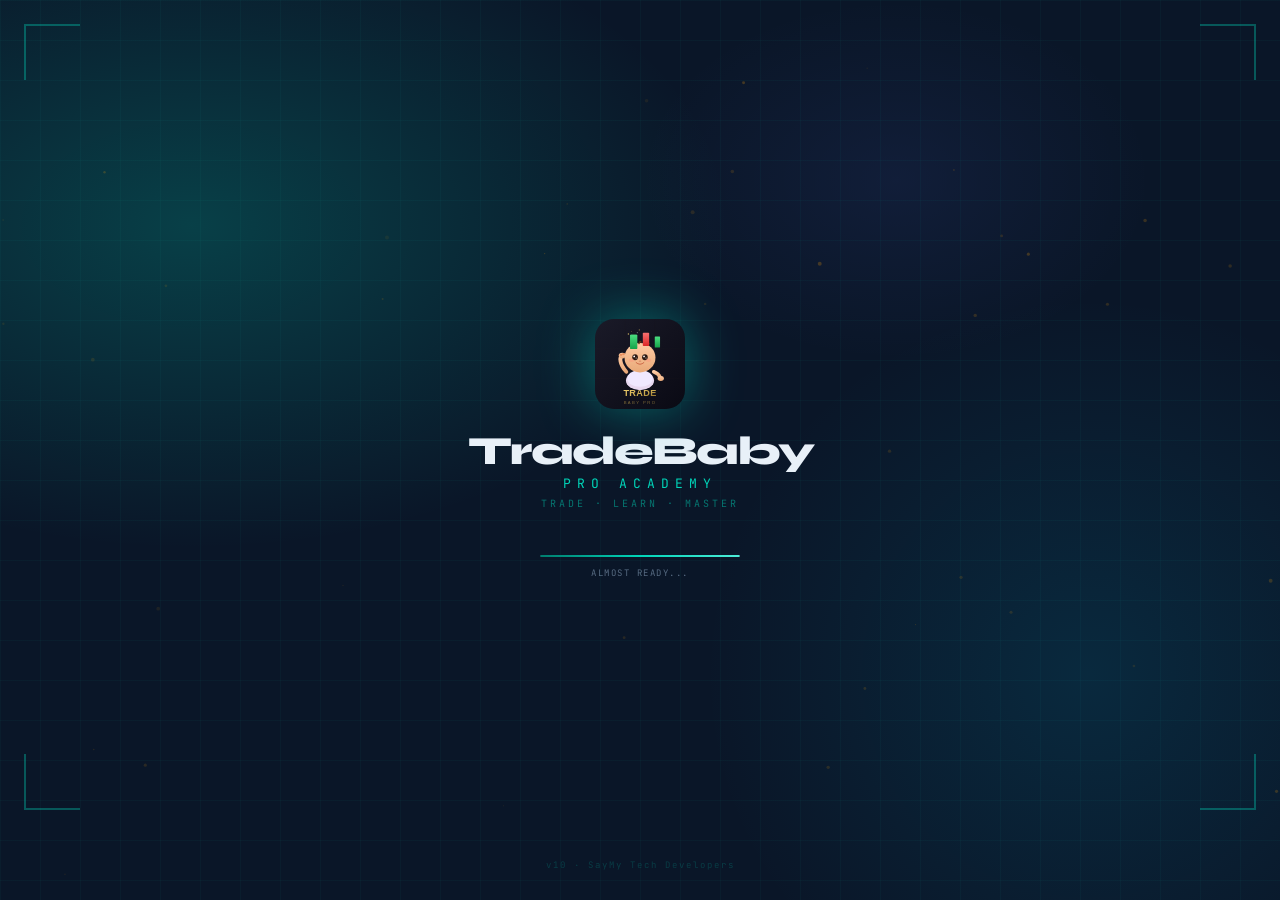
==== index.html @ ea407757 "Update index.html" ====
<!DOCTYPE html>
<html lang="en">
<head>
<meta charset="UTF-8">
<meta name="viewport" content="width=device-width,initial-scale=1.0,viewport-fit=cover,user-scalable=no">
<meta name="apple-mobile-web-app-capable" content="yes">
<meta name="apple-mobile-web-app-status-bar-style" content="black-translucent">
<meta name="apple-mobile-web-app-title" content="TradeBaby Pro">
<meta name="mobile-web-app-capable" content="yes">
<meta name="theme-color" id="theme-color-meta" content="#0A1628">
<meta name="description" content="TradeBaby Pro — Complete Forex Trading Academy by SayMy Tech. Learn, practice, journal, master trading. Fully offline PWA.">
<title>TradeBaby Pro</title>
<link rel="icon" type="image/svg+xml" href="icons/icon.svg">
<link rel="icon" type="image/png" sizes="32x32" href="icons/favicon-32.png">
<link rel="apple-touch-icon" sizes="180x180" href="icons/apple-touch-icon.png">
<link rel="manifest" href="manifest.json">
<link rel="preconnect" href="https://fonts.googleapis.com" crossorigin>
<link href="https://fonts.googleapis.com/css2?family=Syne:wght@400;500;600;700;800&family=DM+Sans:ital,opsz,wght@0,9..40,300;0,9..40,400;0,9..40,500;0,9..40,600;0,9..40,700;1,9..40,400&family=JetBrains+Mono:wght@300;400;500;600&display=swap" rel="stylesheet">
<link rel="stylesheet" href="css/theme.css">
<link rel="stylesheet" href="css/components.css">
<link rel="stylesheet" href="css/screens.css">
</head>
<body>

<!-- ═══ SPLASH SCREEN ═══ -->
<div id="splash">
  <div class="splash-mesh"></div>
  <div class="splash-lines"></div>
  <div class="splash-corner tl"></div>
  <div class="splash-corner tr"></div>
  <div class="splash-corner bl"></div>
  <div class="splash-corner br"></div>
  <canvas id="splash-canvas" style="position:absolute;inset:0;pointer-events:none;opacity:0.3"></canvas>
  <div class="splash-content">
    <img src="icons/icon.svg" class="splash-logo" alt="TradeBaby Pro"
         onerror="this.style.display='none'">
    <div class="splash-brand">
      TradeBaby
      <span>Pro Academy</span>
    </div>
    <div class="splash-tagline">Trade · Learn · Master</div>
    <div class="splash-bar-wrap">
      <div class="splash-bar-track">
        <div class="splash-bar-fill" id="splash-fill"></div>
      </div>
      <div class="splash-msg" id="splash-msg">Loading academy...</div>
    </div>
  </div>
  <div class="splash-version">v10 · SayMy Tech Developers</div>
</div>

<!-- ═══ ONBOARDING ═══ -->
<div id="onboarding" style="display:none">
  <div class="onboard-container">
    <div class="onboard-header">
      <div class="onboard-progress-track">
        <div class="onboard-progress-fill" id="ob-progress" style="width:0%"></div>
      </div>
    </div>
    <div class="onboard-body" id="ob-body"></div>
  </div>
</div>

<!-- ═══ MAIN APP SHELL ═══ -->
<div id="app" style="display:none;opacity:0">

  <!-- Notification bar (top alerts) -->
  <div id="notify-bar"></div>

  <!-- Toast container -->
  <div id="toast-container"></div>

  <!-- Main scrollable content area -->
  <main id="screen-wrap">
    <div id="screen"></div>
  </main>

  <!-- ═══ BOTTOM NAVIGATION ═══ -->
  <nav id="bottom-nav">
    <div class="nav-grid">
      <button class="nav-item active" id="ni-home" onclick="navigate('home')">
        <span class="nav-icon">
          <svg viewBox="0 0 24 24" fill="none" stroke="currentColor" stroke-width="1.8" stroke-linecap="round" stroke-linejoin="round">
            <path d="M3 9l9-7 9 7v11a2 2 0 01-2 2H5a2 2 0 01-2-2z"/>
            <polyline points="9 22 9 12 15 12 15 22"/>
          </svg>
        </span>
        <span class="nav-label">Home</span>
      </button>

      <button class="nav-item" id="ni-learn" onclick="navigate('learn')">
        <span class="nav-icon">
          <svg viewBox="0 0 24 24" fill="none" stroke="currentColor" stroke-width="1.8" stroke-linecap="round" stroke-linejoin="round">
            <path d="M2 3h6a4 4 0 014 4v14a3 3 0 00-3-3H2z"/>
            <path d="M22 3h-6a4 4 0 00-4 4v14a3 3 0 013-3h7z"/>
          </svg>
        </span>
        <span class="nav-label">Learn</span>
      </button>

      <button class="nav-item" id="ni-trade" onclick="navigate('trade')">
        <span class="nav-icon">
          <svg viewBox="0 0 24 24" fill="none" stroke="currentColor" stroke-width="1.8" stroke-linecap="round" stroke-linejoin="round">
            <polyline points="22 7 13.5 15.5 8.5 10.5 2 17"/>
            <polyline points="16 7 22 7 22 13"/>
          </svg>
        </span>
        <span class="nav-label">Trade</span>
      </button>

      <button class="nav-item" id="ni-journal" onclick="navigate('journal')">
        <span class="nav-icon">
          <svg viewBox="0 0 24 24" fill="none" stroke="currentColor" stroke-width="1.8" stroke-linecap="round" stroke-linejoin="round">
            <path d="M14 2H6a2 2 0 00-2 2v16a2 2 0 002 2h12a2 2 0 002-2V8z"/>
            <polyline points="14 2 14 8 20 8"/>
            <line x1="16" y1="13" x2="8" y2="13"/>
            <line x1="16" y1="17" x2="8" y2="17"/>
          </svg>
        </span>
        <span class="nav-label">Journal</span>
      </button>

      <button class="nav-item" id="ni-more" onclick="showMoreMenu()">
        <span class="nav-icon" style="position:relative">
          <svg viewBox="0 0 24 24" fill="none" stroke="currentColor" stroke-width="1.8" stroke-linecap="round">
            <circle cx="5" cy="12" r="1.5" fill="currentColor" stroke="none"/>
            <circle cx="12" cy="12" r="1.5" fill="currentColor" stroke="none"/>
            <circle cx="19" cy="12" r="1.5" fill="currentColor" stroke="none"/>
          </svg>
          <span id="mentor-dot" style="display:none;position:absolute;top:-3px;right:-4px;width:7px;height:7px;background:var(--red);border-radius:50%;border:1.5px solid var(--bg)"></span>
        </span>
        <span class="nav-label">More</span>
      </button>
    </div>
  </nav>

  <!-- ═══ MORE MENU DRAWER ═══ -->
  <div id="more-menu-backdrop"
    style="display:none;position:fixed;inset:0;z-index:800;background:rgba(0,0,0,0.72);backdrop-filter:blur(8px);-webkit-backdrop-filter:blur(8px)"
    onclick="closeMoreMenu()">
    <div id="more-menu-drawer"
      style="position:absolute;bottom:0;left:0;right:0;max-width:540px;margin:0 auto;background:var(--bg2);border-radius:24px 24px 0 0;border-top:1px solid var(--bdr2);padding:6px 16px calc(env(safe-area-inset-bottom,0px) + 24px);animation:slideUp .3s cubic-bezier(.34,1.56,.64,1)"
      onclick="event.stopPropagation()">
      <div style="width:40px;height:3px;background:var(--bdr2);border-radius:2px;margin:12px auto 16px"></div>
      <div style="font-family:var(--display);font-weight:900;font-size:18px;margin-bottom:14px;letter-spacing:-.3px">More Tools</div>
      <div id="more-grid" style="display:grid;grid-template-columns:repeat(4,1fr);gap:8px;margin-bottom:16px"></div>
    </div>
  </div>

  <!-- ═══ FLOATING AI CHAT BUTTON ═══ -->
  <button id="float-btn" onclick="toggleFloatChat()"
    aria-label="Open AI Mentor"
    style="position:fixed;bottom:calc(env(safe-area-inset-bottom,0px) + var(--nav-h,60px) + 16px);right:16px;z-index:600;width:52px;height:52px;border-radius:50%;background:linear-gradient(135deg,var(--accent),var(--accent-d,#92400E));border:none;display:flex;align-items:center;justify-content:center;box-shadow:0 4px 20px var(--amber-glow,rgba(245,158,11,0.3));cursor:pointer;animation:glow 3s ease infinite;transition:transform .15s">
    <svg width="20" height="20" viewBox="0 0 24 24" fill="none" stroke="#0A1628" stroke-width="2.2" stroke-linecap="round" stroke-linejoin="round">
      <path d="M21 15a2 2 0 01-2 2H7l-4 4V5a2 2 0 012-2h14a2 2 0 012 2z"/>
    </svg>
  </button>

  <!-- ═══ FLOAT CHAT PANEL — Draggable, keyboard-safe ═══ -->
  <div id="float-chat-panel"
    style="display:none;flex-direction:column;position:fixed;bottom:calc(env(safe-area-inset-bottom,0px) + var(--nav-h,60px) + 12px);right:10px;left:10px;max-width:480px;margin-left:auto;z-index:601;background:var(--bg2);border:1px solid var(--bdr);border-radius:20px;box-shadow:0 16px 48px rgba(0,0,0,0.7);overflow:hidden;height:min(520px,calc(100dvh - var(--nav-h,62px) - 120px))">

    <!-- Chat header -->
    <div style="padding:12px 14px;background:linear-gradient(135deg,var(--amber-d,#92400E),var(--amber,#F59E0B));display:flex;align-items:center;justify-content:space-between;flex-shrink:0">
      <div style="display:flex;align-items:center;gap:8px">
        <div style="width:32px;height:32px;border-radius:50%;background:rgba(0,0,0,0.25);display:flex;align-items:center;justify-content:center;font-size:16px">🤖</div>
        <div>
          <div style="font-family:var(--display);font-weight:800;font-size:13px;color:#0C0C10">TradeMind AI</div>
          <div style="font-size:10px;color:rgba(12,12,16,0.65)">Knows your profile & trading data</div>
        </div>
      </div>
      <button onclick="toggleFloatChat()" style="background:rgba(0,0,0,0.2);border:none;border-radius:50%;width:28px;height:28px;display:flex;align-items:center;justify-content:center;cursor:pointer;color:#0C0C10;font-size:16px;line-height:1">✕</button>
    </div>

    <!-- Messages -->
    <div id="float-messages" style="flex:1;overflow-y:auto;padding:10px 12px;display:flex;flex-direction:column;gap:8px;-webkit-overflow-scrolling:touch;overscroll-behavior:contain;min-height:0"></div>

    <!-- Quick suggestions -->
    <div id="float-suggestions" style="display:flex;gap:5px;overflow-x:auto;padding:6px 10px;border-top:1px solid var(--bdr2);scrollbar-width:none;flex-shrink:0;-webkit-overflow-scrolling:touch"></div>

    <!-- Input bar -->
    <div style="display:flex;gap:7px;padding:8px 10px;padding-bottom:max(8px,env(safe-area-inset-bottom,8px));border-top:1px solid var(--bdr2);flex-shrink:0;background:var(--bg2)">
      <input id="float-input"
        style="flex:1;background:rgba(255,255,255,.05);border:1.5px solid var(--bdr2);border-radius:20px;padding:8px 14px;font-size:13px;color:var(--txt);outline:none;font-family:inherit"
        placeholder="Ask me anything..."
        onkeydown="if(event.key==='Enter'&&!event.shiftKey){event.preventDefault();sendFloatMsg();}">
      <button onclick="sendFloatMsg()"
        style="width:36px;height:36px;border-radius:50%;background:linear-gradient(135deg,var(--amber,#F59E0B),var(--amber-d,#92400E));color:#0C0C10;display:flex;align-items:center;justify-content:center;flex-shrink:0;cursor:pointer;border:none;box-shadow:0 2px 8px rgba(245,158,11,0.3)">
        <svg width="14" height="14" viewBox="0 0 24 24" fill="none" stroke="currentColor" stroke-width="2.5" stroke-linecap="round" stroke-linejoin="round">
          <line x1="22" y1="2" x2="11" y2="13"/><polygon points="22 2 15 22 11 13 2 9 22 2"/>
        </svg>
      </button>
    </div>
  </div>

  <!-- ═══ MODAL ═══ -->
  <div id="modal-backdrop" onclick="closeModal()"
    style="display:none;position:fixed;inset:0;z-index:900;background:rgba(0,0,0,0.72);backdrop-filter:blur(6px);-webkit-backdrop-filter:blur(6px)">
    <div id="modal-content" onclick="event.stopPropagation()"
      style="position:absolute;bottom:0;left:0;right:0;max-width:540px;margin:0 auto;background:var(--bg2);border-radius:24px 24px 0 0;border-top:1px solid var(--bdr2);padding:6px 20px calc(env(safe-area-inset-bottom,0px) + 24px);max-height:92vh;overflow-y:auto">
    </div>
  </div>

  <!-- ═══ INSTALL BANNER ═══ -->
  <div id="install-banner"
    style="display:none;position:fixed;bottom:calc(env(safe-area-inset-bottom,0px) + var(--nav-h,60px) + 10px);left:50%;transform:translateX(-50%);width:calc(100% - 32px);max-width:420px;background:var(--bg2);border:1px solid var(--bdr);border-radius:var(--r,12px);padding:12px 16px;align-items:center;gap:12px;z-index:650;box-shadow:0 8px 32px rgba(0,0,0,0.5);animation:slideUp .4s ease">
    <img src="icons/icon.svg" width="38" height="38" style="border-radius:10px;flex-shrink:0">
    <div style="flex:1;min-width:0">
      <div style="font-family:var(--display);font-weight:700;font-size:13px">Install TradeBaby Pro</div>
      <div style="font-size:11px;color:var(--txt2)">Works fully offline · Add to home screen</div>
    </div>
    <button onclick="triggerInstall()" class="btn btn-amber" style="width:auto;padding:8px 14px;font-size:12px;flex-shrink:0">Install</button>
    <button onclick="document.getElementById('install-banner').style.display='none'"
      style="background:none;border:none;color:var(--txt3);cursor:pointer;padding:4px;font-size:18px;flex-shrink:0;line-height:1">✕</button>
  </div>

</div><!-- /#app -->

<!-- ═══ JAVASCRIPT — FULLY MODULAR ═══ -->
<!-- Load order matters: state → data → curriculum → chatbot → notifications → screens → systems → app (boot last) -->
<script src="js/state.js"></script>
<script src="js/data.js"></script>
<script src="js/curriculum.js"></script>
<script src="js/chatbot.js"></script>
<script src="js/notifications.js"></script>
<script src="js/screens/home.js"></script>
<script src="js/screens/learn.js"></script>
<script src="js/screens/trade.js"></script>
<script src="js/screens/journal.js"></script>
<script src="js/screens/mentor.js"></script>
<script src="js/screens/profile.js"></script>
<script src="js/ai_brain.js"></script>
  <script src="js/v8_systems.js"></script>
<script src="js/analysis_guides.js"></script>
<script src="js/trading_encyclopedia.js"></script>
<script src="js/market_data_extended.js"></script>
<script src="js/quiz_bank.js"></script>
<script src="js/extended_content.js"></script>
<script src="js/app.js"></script>

</body>
</html>
---- css/theme.css ----
/* ══════════════════════════════════════════════════════════════
   TRADEBABY PRO v10 — PREMIUM DESIGN SYSTEM
   Aesthetic: "Obsidian Trading Desk" — rich dark with teal/coral
   Fonts: Syne (display) + DM Sans (body) + JetBrains Mono (data)
   NOT the generic black/amber — something fresh and distinctive
   ══════════════════════════════════════════════════════════════ */

@import url('https://fonts.googleapis.com/css2?family=Syne:wght@400;500;600;700;800&family=DM+Sans:ital,opsz,wght@0,9..40,300;0,9..40,400;0,9..40,500;0,9..40,600;0,9..40,700;1,9..40,400&family=JetBrains+Mono:wght@300;400;500;600&display=swap');

/* ══ DESIGN TOKENS — Obsidian Trading Desk ══ */
:root {
  /* Primary accent: electric teal (not amber!) */
  --accent:     #00D4B8;
  --accent-l:   #4EECD8;
  --accent-d:   #007D6E;
  --accent-bg:  rgba(0,212,184,0.08);
  --accent-glow:rgba(0,212,184,0.20);

  /* Secondary accent: warm coral */
  --coral:      #FF6B6B;
  --coral-l:    #FF9B9B;
  --coral-bg:   rgba(255,107,107,0.08);

  /* Keep amber/gold aliases for backward compat */
  --amber:      #00D4B8;
  --amber-l:    #4EECD8;
  --amber-d:    #007D6E;
  --amber-bg:   rgba(0,212,184,0.08);
  --amber-glow: rgba(0,212,184,0.20);
  --gold:       #00D4B8;
  --gold-l:     #4EECD8;
  --gold-d:     #007D6E;
  --gold-bg:    rgba(0,212,184,0.08);
  --gold-glow:  rgba(0,212,184,0.20);

  /* Borders */
  --bdr:        rgba(0,212,184,0.22);
  --bdr2:       rgba(255,255,255,0.08);
  --bdr3:       rgba(255,255,255,0.04);

  /* Backgrounds — deep ocean blue. Clearly BLUE, not black. */
  --bg:    #0A1628;
  --bg2:   #0D1F38;
  --bg3:   #112848;
  --bg4:   #163158;
  --bg5:   #1B3A68;
  --glass: rgba(10,22,40,0.95);

  /* Text — crisp on deep teal-slate */
  --txt:   #ECF3FC;
  --txt2:  #90AECA;
  --txt3:  #52718E;
  --txt4:  #2E4A62;

  /* Semantic colours */
  --green:     #00D4B8;
  --green-bg:  rgba(0,212,184,0.08);
  --green-bdr: rgba(0,212,184,0.22);
  --red:       #FF6B6B;
  --red-bg:    rgba(255,107,107,0.08);
  --red-bdr:   rgba(255,107,107,0.22);
  --blue:      #4A9EFF;
  --purple:    #B06EFF;
  --orange:    #FFB84A;
  --cyan:      #00D4B8;

  /* Typography */
  --display: 'Syne', sans-serif;
  --body:    'DM Sans', sans-serif;
  --mono:    'JetBrains Mono', monospace;

  /* Layout */
  --nav-h:    62px;
  --safe-b:   env(safe-area-inset-bottom, 0px);
  --total-nav: calc(var(--nav-h) + var(--safe-b));
  --r:   14px;
  --rs:  9px;
  --rxl: 22px;
  --shadow: 0 8px 32px rgba(0,0,0,0.5);
  --shadow-accent: 0 0 24px rgba(0,212,184,0.15);
}

/* ══ LIGHT THEME ══ */
[data-theme="light"] {
  --bg:#EEF4FF; --bg2:#E2EEFF; --bg3:#D4E4FF; --bg4:#C6DAFF; --bg5:#B8D0FF;
  --glass:rgba(240,246,255,0.97);
  --bdr:rgba(0,150,135,0.18); --bdr2:rgba(0,0,0,0.08); --bdr3:rgba(0,0,0,0.03);
  --txt:#0A1826; --txt2:#2A4A6A; --txt3:#5A7A9A; --txt4:#C0D0E0;
  --accent:#009688; --accent-l:#4DB6AC; --accent-d:#00695C;
  --accent-bg:rgba(0,150,136,0.08); --accent-glow:rgba(0,150,136,0.20);
  --amber:#009688; --amber-l:#4DB6AC; --amber-d:#00695C;
  --amber-bg:rgba(0,150,136,0.08); --amber-glow:rgba(0,150,136,0.20);
  --gold:#009688; --gold-l:#4DB6AC; --gold-d:#00695C;
  --gold-bg:rgba(0,150,136,0.08); --gold-glow:rgba(0,150,136,0.20);
  --green:#00897B; --green-bg:rgba(0,137,123,0.08); --green-bdr:rgba(0,137,123,0.22);
  --red:#E53935; --red-bg:rgba(229,57,53,0.08); --red-bdr:rgba(229,57,53,0.22);
  --shadow:0 4px 20px rgba(0,0,0,0.10);
}

/* ══ MIDNIGHT BLUE ══ */
[data-theme="midnight"] {
  --bg:#04071A; --bg2:#080E2C; --bg3:#0C1540; --bg4:#111C54; --bg5:#162368;
  --bdr:rgba(100,120,255,0.2); --bdr2:rgba(100,120,255,0.08);
  --amber:#6478FF; --amber-l:#8A9AFF; --amber-d:#3040CC;
  --amber-bg:rgba(100,120,255,0.08); --amber-glow:rgba(100,120,255,0.2);
  --gold:#6478FF; --gold-l:#8A9AFF; --gold-d:#3040CC;
  --gold-bg:rgba(100,120,255,0.08); --gold-glow:rgba(100,120,255,0.2);
  --txt:#E4EAFF; --txt2:#8090C8; --txt3:#404880; --txt4:#1A2050;
  --green:#6478FF; --green-bg:rgba(100,120,255,0.08); --green-bdr:rgba(100,120,255,0.22);
}

/* ══ MATRIX GREEN ══ */
[data-theme="matrix"] {
  --bg:#020806; --bg2:#04120A; --bg3:#061C10; --bg4:#082616; --bg5:#0A301C;
  --bdr:rgba(0,255,128,0.15); --bdr2:rgba(0,255,128,0.06);
  --amber:#00FF80; --amber-l:#66FFB2; --amber-d:#00994D;
  --amber-bg:rgba(0,255,128,0.07); --amber-glow:rgba(0,255,128,0.18);
  --gold:#00FF80; --gold-l:#66FFB2; --gold-d:#00994D;
  --gold-bg:rgba(0,255,128,0.07); --gold-glow:rgba(0,255,128,0.18);
  --txt:#CCFFE6; --txt2:#33CC66; --txt3:#00661A; --txt4:#002208;
  --green:#00FF80; --green-bg:rgba(0,255,128,0.07); --green-bdr:rgba(0,255,128,0.2);
  --red:#FF4444;
}

/* ══ ROSE GOLD ══ */
[data-theme="crimson"] {
  --bg:#0F0608; --bg2:#1C0C10; --bg3:#281218; --bg4:#341820; --bg5:#401E28;
  --bdr:rgba(255,100,130,0.2); --bdr2:rgba(255,100,130,0.08);
  --amber:#FF6482; --amber-l:#FF96AA; --amber-d:#CC2244;
  --amber-bg:rgba(255,100,130,0.08); --amber-glow:rgba(255,100,130,0.2);
  --gold:#FF6482; --gold-l:#FF96AA; --gold-d:#CC2244;
  --gold-bg:rgba(255,100,130,0.08); --gold-glow:rgba(255,100,130,0.2);
  --txt:#FFE8EC; --txt2:#FF96AA; --txt3:#882240; --txt4:#440010;
  --green:#00D4B8; --green-bg:rgba(0,212,184,0.08); --green-bdr:rgba(0,212,184,0.22);
  --red:#FF6482;
}

/* ══ OCEAN DEEP ══ */
[data-theme="ocean"] {
  --bg:#010E18; --bg2:#031926; --bg3:#052434; --bg4:#072F42; --bg5:#093A50;
  --bdr:rgba(0,200,255,0.15); --bdr2:rgba(0,200,255,0.06);
  --amber:#00C8FF; --amber-l:#66DDFF; --amber-d:#0077AA;
  --amber-bg:rgba(0,200,255,0.07); --amber-glow:rgba(0,200,255,0.18);
  --gold:#00C8FF; --gold-l:#66DDFF; --gold-d:#0077AA;
  --gold-bg:rgba(0,200,255,0.07); --gold-glow:rgba(0,200,255,0.18);
  --txt:#D4F4FF; --txt2:#44AACC; --txt3:#006688; --txt4:#003344;
  --green:#00C8FF; --green-bg:rgba(0,200,255,0.07); --green-bdr:rgba(0,200,255,0.2);
}

/* ══ FOREST DUSK ══ */
[data-theme="forest"] {
  --bg:#050C06; --bg2:#0A180C; --bg3:#102412; --bg4:#163018; --bg5:#1C3C1E;
  --bdr:rgba(80,220,140,0.15); --bdr2:rgba(80,220,140,0.06);
  --amber:#50DC8C; --amber-l:#80ECAA; --amber-d:#208840;
  --amber-bg:rgba(80,220,140,0.07); --amber-glow:rgba(80,220,140,0.18);
  --gold:#50DC8C; --gold-l:#80ECAA; --gold-d:#208840;
  --gold-bg:rgba(80,220,140,0.07); --gold-glow:rgba(80,220,140,0.18);
  --txt:#E0F8E8; --txt2:#60CC88; --txt3:#206640; --txt4:#082818;
  --green:#50DC8C; --green-bg:rgba(80,220,140,0.07); --green-bdr:rgba(80,220,140,0.2);
}

/* ══ SAND (warm light) ══ */
[data-theme="sand"] {
  --bg:#FAF5EC; --bg2:#F2EAD8; --bg3:#EADECC; --bg4:#E2D2BE; --bg5:#DAC6B2;
  --glass:rgba(250,245,236,0.97);
  --bdr:rgba(160,100,20,0.18); --bdr2:rgba(0,0,0,0.07); --bdr3:rgba(0,0,0,0.03);
  --txt:#2A1A08; --txt2:#6A4A20; --txt3:#AA8844; --txt4:#E0C890;
  --amber:#B87714; --amber-l:#E09A30; --amber-d:#7A4A00;
  --amber-bg:rgba(184,119,20,0.10); --amber-glow:rgba(184,119,20,0.22);
  --gold:#B87714; --gold-l:#E09A30; --gold-d:#7A4A00;
  --gold-bg:rgba(184,119,20,0.10); --gold-glow:rgba(184,119,20,0.22);
  --green:#1A7A4A; --green-bg:rgba(26,122,74,0.08); --green-bdr:rgba(26,122,74,0.22);
  --red:#CC2222; --red-bg:rgba(204,34,34,0.08); --red-bdr:rgba(204,34,34,0.22);
  --shadow:0 2px 12px rgba(0,0,0,0.08);
}

/* ══ SLATE (GitHub-inspired) ══ */
[data-theme="slate"] {
  --bg:#0D1117; --bg2:#161B22; --bg3:#1C2128; --bg4:#22272E; --bg5:#2D333B;
  --glass:rgba(13,17,23,0.95);
  --bdr:rgba(74,158,255,0.15); --bdr2:rgba(74,158,255,0.07); --bdr3:rgba(74,158,255,0.03);
  --amber:#4A9EFF; --amber-l:#79C0FF; --amber-d:#1F6FEB;
  --amber-bg:rgba(74,158,255,0.08); --amber-glow:rgba(74,158,255,0.20);
  --gold:#4A9EFF; --gold-l:#79C0FF; --gold-d:#1F6FEB;
  --gold-bg:rgba(74,158,255,0.08); --gold-glow:rgba(74,158,255,0.20);
  --accent:#4A9EFF; --accent-l:#79C0FF; --accent-d:#1F6FEB;
  --accent-bg:rgba(74,158,255,0.08); --accent-glow:rgba(74,158,255,0.20);
  --txt:#E6EDF3; --txt2:#8B949E; --txt3:#484F58; --txt4:#21262D;
  --bdr:rgba(74,158,255,0.15);
  --green:#4A9EFF; --green-bg:rgba(74,158,255,0.08); --green-bdr:rgba(74,158,255,0.22);
  --red:#FF7B72; --red-bg:rgba(255,123,114,0.08); --red-bdr:rgba(255,123,114,0.22);
}
---- css/components.css ----
/* ══════════════════════════════════════════════════════════════
   TRADEBABY PRO v10 — COMPONENTS (Complete Rewrite)
   Clean, creative, production-grade UI
   ══════════════════════════════════════════════════════════════ */

/* RESET */
*,*::before,*::after{box-sizing:border-box;margin:0;padding:0}
html{-webkit-text-size-adjust:100%;scroll-behavior:smooth}
button,input,select,textarea{font-family:var(--body,'DM Sans',sans-serif);font-size:inherit;-webkit-appearance:none;appearance:none;background:none;border:none;outline:none}
input[type=number]{-moz-appearance:textfield}
input[type=number]::-webkit-outer-spin-button,input[type=number]::-webkit-inner-spin-button{-webkit-appearance:none;margin:0}

/* BASE */
body{
  font-family:var(--body,'DM Sans',sans-serif);
  background:var(--bg);
  color:var(--txt);
  font-size:14px;
  line-height:1.5;
  -webkit-font-smoothing:antialiased;
  -moz-osx-font-smoothing:grayscale;
  overflow:hidden;
  height:100vh;
  height:100dvh;
}
/* ── BACKGROUND VISUAL SYSTEM ─────────────────────────────────
   Deep ocean blue with strong visible texture:
   1. body: deep ocean blue (#0A1628)  — clearly BLUE not black
   2. ::before: bright dot grid — clearly visible, gives depth
   3. ::after: 3-point gradient glow — teal, blue, indigo
   Body background also has a subtle diagonal gradient so it's
   never a flat solid — it ALWAYS reads as distinctive.
   ──────────────────────────────────────────────────────────── */
body{
  /* Override: add diagonal gradient on top of the solid --bg color */
  background:
    linear-gradient(135deg, #051428 0%, #0A1628 40%, #0D1F38 70%, #0A1A30 100%);
}
body::before{
  content:'';
  position:fixed;
  inset:0;
  pointer-events:none;
  z-index:0;
  /* Clearly visible dot grid — premium fintech look */
  background-image: radial-gradient(circle, rgba(0,180,255,0.18) 1px, transparent 1px);
  background-size:24px 24px;
}
body::after{
  content:'';
  position:fixed;
  inset:0;
  pointer-events:none;
  z-index:0;
  /* Strong 3-point ambient glow — makes the blue pop */
  background:
    radial-gradient(ellipse 60% 45% at 0% 0%,   rgba(0,200,255,0.12) 0%, transparent 65%),
    radial-gradient(ellipse 45% 40% at 100% 100%, rgba(100,60,255,0.10) 0%, transparent 65%),
    radial-gradient(ellipse 35% 35% at 50% 0%,   rgba(0,212,184,0.07) 0%, transparent 60%);
}
#app{position:relative;z-index:1}

/* APP SHELL */
#app{display:flex;flex-direction:column;height:100vh;height:100dvh;max-width:540px;margin:0 auto;position:relative;z-index:1}
#screen-wrap{flex:1;overflow-y:auto;overflow-x:hidden;-webkit-overflow-scrolling:touch;overscroll-behavior-y:contain;padding-bottom:calc(var(--total-nav,62px) + 8px)}

/* BOTTOM NAV */
#bottom-nav{position:fixed;bottom:0;left:50%;transform:translateX(-50%);width:100%;max-width:540px;z-index:500;padding-bottom:env(safe-area-inset-bottom,0px)}
#bottom-nav::before{content:'';position:absolute;inset:0;background:var(--glass);backdrop-filter:blur(20px) saturate(200%);-webkit-backdrop-filter:blur(20px) saturate(200%);border-top:1px solid var(--bdr2)}
.nav-grid{position:relative;display:grid;grid-template-columns:repeat(5,1fr);height:var(--nav-h,62px);padding:0 2px}
.nav-item{display:flex;flex-direction:column;align-items:center;justify-content:center;gap:3px;cursor:pointer;color:var(--txt3);transition:color .2s;padding:6px 0;position:relative;-webkit-tap-highlight-color:transparent;border:none;background:none}
.nav-item.active{color:var(--accent)}
/* Active indicator: small teal dot ABOVE the nav bar, not inside icon */
.nav-item.active::before{content:'';position:absolute;top:0;left:50%;transform:translateX(-50%);width:24px;height:2px;background:var(--accent);border-radius:0 0 3px 3px;box-shadow:0 2px 8px var(--accent-glow)}
.nav-item:active{transform:scale(.88)}
.nav-icon{position:relative;display:flex;align-items:center;justify-content:center}
.nav-icon svg{width:21px;height:21px;transition:transform .2s}
.nav-item.active .nav-icon svg{transform:scale(1.05);stroke-width:2.2}
.nav-label{font-size:9px;font-family:var(--display);font-weight:700;letter-spacing:.5px;text-transform:uppercase}

/* TICKER — HORIZONTAL MARQUEE */
.ticker-outer{width:100%;overflow:hidden;height:36px;background:linear-gradient(135deg,rgba(0,212,184,0.03),rgba(0,212,184,0.06));border-bottom:1px solid var(--bdr3);display:flex;align-items:center;flex-shrink:0}
.ticker-inner{display:inline-flex;flex-direction:row;flex-wrap:nowrap;animation:tickerMove 100s linear infinite;will-change:transform}
.ticker-inner:hover{animation-play-state:paused}
@keyframes tickerMove{from{transform:translateX(0)}to{transform:translateX(-50%)}}
.ticker-item{display:inline-flex;align-items:center;gap:8px;padding:0 18px;font-family:var(--mono);font-size:11px;height:36px;border-right:1px solid var(--bdr3);white-space:nowrap;flex-shrink:0}

/* CARDS */
.card{background:rgba(11,25,48,0.80);backdrop-filter:blur(8px);-webkit-backdrop-filter:blur(8px);border:1px solid var(--bdr2);border-radius:var(--r,14px);transition:border-color .2s;position:relative;overflow:hidden}
.card-tappable{cursor:pointer}
.card-tappable:active{transform:scale(.985);border-color:var(--bdr)}
.card-gold,.card-accent{background:linear-gradient(135deg,var(--bg2),var(--accent-bg));border-color:var(--bdr)}
.card-green{background:var(--green-bg);border-color:var(--green-bdr)}
.card-red{background:var(--red-bg);border-color:var(--red-bdr)}

/* BUTTONS */
.btn{display:block;width:100%;padding:13px 20px;border-radius:var(--rs,9px);font-family:var(--display);font-weight:700;font-size:14px;letter-spacing:.2px;cursor:pointer;transition:all .15s;position:relative;overflow:hidden}
.btn-gold,.btn-amber{background:linear-gradient(135deg,var(--accent-d),var(--accent));color:#080E14;box-shadow:0 4px 20px var(--accent-glow)}
.btn-gold:active,.btn-amber:active{transform:scale(.97);box-shadow:none}
.btn-outline{background:transparent;border:1.5px solid var(--bdr2);color:var(--txt2)}
.btn-ghost{background:var(--bg3);border:1px solid var(--bdr2);color:var(--txt2)}
.btn-success{background:linear-gradient(135deg,var(--accent-d),var(--accent));color:#080E14}
.btn-danger{background:linear-gradient(135deg,#CC2222,var(--red));color:#fff}
.btn-sm{padding:8px 16px;font-size:12px;width:auto;display:inline-flex;align-items:center;gap:6px}
.btn-xs{padding:6px 12px;font-size:11px;width:auto;display:inline-flex;align-items:center;gap:4px;border-radius:var(--rs)}
.btn-icon{width:36px;height:36px;border-radius:50%;background:var(--bg3);border:1px solid var(--bdr2);display:flex;align-items:center;justify-content:center;cursor:pointer;color:var(--txt2);transition:all .15s;padding:0;flex-shrink:0}
.btn-icon:active{background:var(--bg4);color:var(--txt)}
.btn-ripple{position:absolute;border-radius:50%;background:rgba(255,255,255,.2);pointer-events:none;animation:rippleExp .5s ease forwards}
@keyframes rippleExp{from{transform:scale(1);opacity:1}to{transform:scale(20);opacity:0}}

/* INPUTS */
.inp{width:100%;background:var(--bg3);border:1.5px solid var(--bdr2);border-radius:var(--rs,9px);padding:11px 14px;color:var(--txt);font-size:14px;transition:border-color .2s,box-shadow .2s}
.inp:focus{border-color:var(--accent);box-shadow:0 0 0 3px var(--accent-bg)}
.inp-label{display:block;font-size:10px;font-family:var(--display);font-weight:700;color:var(--txt3);letter-spacing:1px;text-transform:uppercase;margin-bottom:5px}
.inp-wrap{margin-bottom:12px}
.inp-row{display:grid;grid-template-columns:1fr 1fr;gap:10px}
.inp-row3{display:grid;grid-template-columns:1fr 1fr 1fr;gap:8px}
select.inp{cursor:pointer;background-image:url("data:image/svg+xml,%3Csvg xmlns='http://www.w3.org/2000/svg' width='12' height='8' viewBox='0 0 12 8'%3E%3Cpath d='M1 1l5 5 5-5' stroke='%238BA4BE' stroke-width='1.5' fill='none' stroke-linecap='round'/%3E%3C/svg%3E");background-repeat:no-repeat;background-position:right 12px center;padding-right:32px}

/* TYPOGRAPHY */
.pg-title{font-family:var(--display);font-weight:800;font-size:22px;letter-spacing:-.5px;line-height:1.1}
.pg-header{display:flex;align-items:center;justify-content:space-between;padding:14px 16px 12px}
.section-lbl,.section-label{font-family:var(--display);font-weight:700;font-size:10px;letter-spacing:1.5px;text-transform:uppercase;color:var(--txt3);margin-bottom:10px;margin-top:4px;display:flex;align-items:center;gap:8px}
.section-lbl::after,.section-label::after{content:'';flex:1;height:1px;background:var(--bdr3)}
.t-mono,.mono{font-family:var(--mono)}
.t-gold,.t-accent{color:var(--accent)}
.t-green{color:var(--green)}
.t-red{color:var(--red)}

/* PILLS */
.pill{display:inline-flex;align-items:center;padding:3px 9px;border-radius:20px;font-size:9px;font-family:var(--display);font-weight:700;letter-spacing:.5px;text-transform:uppercase}
.pill-green{background:var(--green-bg);color:var(--green);border:1px solid var(--green-bdr)}
.pill-red{background:var(--red-bg);color:var(--red);border:1px solid var(--red-bdr)}
.pill-gold,.pill-accent{background:var(--accent-bg);color:var(--accent);border:1px solid var(--bdr)}
.pill-blue{background:rgba(74,158,255,.08);color:var(--blue);border:1px solid rgba(74,158,255,.2)}

/* STAT GRIDS */
.stat-grid{display:grid;grid-template-columns:1fr 1fr;gap:8px}
.stat-grid3{display:grid;grid-template-columns:1fr 1fr 1fr;gap:8px}
.stat-box{background:rgba(10,22,40,0.75);backdrop-filter:blur(6px);-webkit-backdrop-filter:blur(6px);border:1px solid var(--bdr2);border-radius:var(--rs,9px);padding:14px;text-align:center}
.stat-val{font-family:var(--display);font-weight:800;font-size:22px;line-height:1.1}
.stat-lbl{font-size:9px;color:var(--txt3);font-family:var(--display);font-weight:600;letter-spacing:.8px;text-transform:uppercase;margin-top:4px}

/* LAYOUT */
.screen-pad{padding:14px 16px}
.tab-bar{display:flex;gap:4px;padding:0 16px;margin-bottom:14px;overflow-x:auto;scrollbar-width:none}
.tab-bar::-webkit-scrollbar{display:none}
.tab-btn{flex-shrink:0;padding:8px 16px;border-radius:20px;font-size:12px;font-family:var(--display);font-weight:700;border:1.5px solid var(--bdr2);background:transparent;color:var(--txt3);cursor:pointer;transition:all .15s;white-space:nowrap}
.tab-btn.active{border-color:var(--accent);background:var(--accent-bg);color:var(--accent)}
.h-scroll{display:flex;gap:10px;overflow-x:auto;padding-bottom:4px;-webkit-overflow-scrolling:touch;scrollbar-width:none}
.h-scroll::-webkit-scrollbar{display:none}

/* ANIMATIONS */
@keyframes fadeUp{from{opacity:0;transform:translateY(14px)}to{opacity:1;transform:none}}
@keyframes fadeIn{from{opacity:0}to{opacity:1}}
@keyframes slideUp{from{transform:translateY(100%)}to{transform:translateY(0)}}
@keyframes pulse{0%,100%{opacity:.6;transform:scale(1)}50%{opacity:1;transform:scale(1.1)}}
@keyframes glow{0%,100%{box-shadow:0 4px 20px var(--accent-glow)}50%{box-shadow:0 4px 32px rgba(0,212,184,.35)}}
@keyframes shimmer{0%{background-position:-200% center}100%{background-position:200% center}}
@keyframes confettiFall{to{transform:translateY(105vh) rotate(720deg);opacity:0}}
.a-fadeup{animation:fadeUp .28s cubic-bezier(.22,.68,0,1.2) both}
.a-fadeup2{animation:fadeUp .28s .07s cubic-bezier(.22,.68,0,1.2) both}
.a-fadeup3{animation:fadeUp .28s .14s cubic-bezier(.22,.68,0,1.2) both}
.a-fadeup4{animation:fadeUp .28s .21s cubic-bezier(.22,.68,0,1.2) both}
.a-fadeup5{animation:fadeUp .28s .28s cubic-bezier(.22,.68,0,1.2) both}

/* LIVE DOT */
.live-dot{width:7px;height:7px;border-radius:50%;background:var(--accent);display:inline-block;animation:pulse 2s ease infinite}

/* MODAL */
#modal-backdrop{display:none;position:fixed;inset:0;z-index:900;background:rgba(0,0,0,.75);backdrop-filter:blur(8px);-webkit-backdrop-filter:blur(8px)}
#modal-content{position:absolute;bottom:0;left:0;right:0;max-width:540px;margin:0 auto;background:var(--bg2);border-radius:24px 24px 0 0;border-top:1px solid var(--bdr2);padding:6px 20px calc(env(safe-area-inset-bottom,0px) + 24px);max-height:92vh;overflow-y:auto;animation:slideUp .3s cubic-bezier(.34,1.56,.64,1)}
.modal-handle{width:40px;height:4px;background:var(--bdr2);border-radius:2px;margin:12px auto 20px}

/* BACK BUTTON */
.back-btn{width:36px;height:36px;border-radius:var(--rs,9px);background:var(--bg3);border:1px solid var(--bdr2);display:flex;align-items:center;justify-content:center;cursor:pointer;color:var(--txt2);flex-shrink:0;transition:all .15s}
.back-btn:active{background:var(--bg4);color:var(--accent)}

/* CALLOUT */
.callout{background:var(--accent-bg);border:1px solid var(--bdr);border-left:3px solid var(--accent);border-radius:var(--rs,9px);padding:13px 15px;font-size:13px;color:var(--txt2);line-height:1.65;margin:14px 0}
.callout strong{color:var(--accent)}

/* PROGRESS BARS */
.prog-bar{height:4px;background:var(--bg4);border-radius:2px;overflow:hidden;width:100%}
.prog-bar.lg{height:6px;border-radius:3px}
.prog-bar.sm{height:3px}
.prog-fill{height:100%;background:linear-gradient(90deg,var(--accent-d),var(--accent),var(--accent-l));border-radius:2px;transition:width .6s cubic-bezier(.22,.68,0,1.2)}
.xp-wrap{}
.xp-row{display:flex;justify-content:space-between;align-items:center;margin-bottom:6px}
.xp-level{font-family:var(--display);font-weight:700;font-size:13px}
.xp-pts{font-family:var(--mono);font-size:11px;color:var(--txt3)}

/* TOAST */
#toast-container{position:fixed;bottom:calc(var(--total-nav,62px) + 14px);left:50%;transform:translateX(-50%);width:calc(100% - 32px);max-width:420px;z-index:700;pointer-events:none;display:flex;flex-direction:column;gap:6px;align-items:center}
.toast-msg{background:var(--bg2);border:1px solid var(--bdr2);border-left:2px solid var(--accent);border-radius:var(--rs,9px);padding:11px 16px;font-size:13px;font-family:var(--display);font-weight:600;box-shadow:0 8px 32px rgba(0,0,0,.5);animation:fadeUp .25s ease;max-width:100%;text-align:center;backdrop-filter:blur(12px)}

/* MOOD — HORIZONTAL ROW */
.mood-grid{display:flex!important;flex-direction:row!important;gap:6px;overflow-x:auto;-webkit-overflow-scrolling:touch;scrollbar-width:none;padding-bottom:2px}
.mood-grid::-webkit-scrollbar{display:none}
.mood-btn{flex:1;min-width:54px;flex-shrink:0;display:flex!important;flex-direction:column!important;align-items:center;gap:4px;padding:10px 5px;border-radius:var(--rs,9px);cursor:pointer;border:1.5px solid var(--bdr2);transition:all .15s;background:var(--bg3);font-size:20px;user-select:none;-webkit-user-select:none;text-align:center;-webkit-tap-highlight-color:transparent}
.mood-btn span{font-size:9px;font-family:var(--display);font-weight:700;color:var(--txt3);white-space:nowrap;display:block;margin-top:2px}
.mood-btn.selected,.mood-btn:active{border-color:var(--accent);background:var(--accent-bg)}

/* INSIGHT CARD */
.insight-card{display:flex;align-items:center;gap:12px;background:linear-gradient(135deg,var(--bg2),var(--accent-bg));border:1px solid var(--bdr);border-radius:var(--r,14px);padding:14px;cursor:pointer;transition:all .2s}
.insight-card:active{transform:scale(.99)}

/* FOREX CLOCK — ALWAYS 4 COLUMNS */
.forex-clock{display:grid;grid-template-columns:repeat(4,1fr);gap:6px}
.clk-session{background:var(--bg3);border:1px solid var(--bdr2);border-radius:var(--rs,9px);padding:9px 5px;text-align:center;transition:all .2s}
.clk-session.open{border-color:var(--accent);background:var(--accent-bg)}
.clk-session.soon{border-color:var(--orange);background:rgba(255,184,74,.06)}
.clk-name{font-size:10px;font-weight:700;font-family:var(--display);margin-bottom:2px}
.clk-pairs{font-size:9px;color:var(--txt3);margin-bottom:3px;font-family:var(--mono)}
.clk-status{font-size:10px;font-weight:700;font-family:var(--mono)}
.utc-display{font-family:var(--mono);font-size:11px;color:var(--txt3)}

/* QUICK ACCESS */
.qa-card{flex-shrink:0;width:88px;display:flex;flex-direction:column;align-items:center;gap:5px;padding:12px 6px;background:var(--bg2);border:1px solid var(--bdr2);border-radius:var(--r,14px);cursor:pointer;transition:all .15s;user-select:none;text-align:center}
.qa-card:active{transform:scale(.92);border-color:var(--accent);background:var(--accent-bg)}

/* SKILL MAP */
.skill-node-wrap{display:flex;flex-direction:column;align-items:center;gap:5px;cursor:pointer;flex-shrink:0;width:68px}
.skill-node{width:48px;height:48px;border-radius:50%;display:flex;align-items:center;justify-content:center;font-size:20px;position:relative;transition:all .2s;border:2px solid var(--bdr2);background:var(--bg3)}
.skill-node.done{border-color:var(--accent);background:var(--accent-bg);box-shadow:0 0 12px var(--accent-glow)}
.skill-node.current{border-color:var(--accent);background:var(--accent-bg);box-shadow:0 0 16px var(--accent-glow);animation:pulse 2s ease infinite}
.skill-node.locked{opacity:.4;filter:grayscale(1)}
.skill-node:active{transform:scale(.9)}
.skill-label{font-size:9px;font-family:var(--display);font-weight:600;text-align:center;line-height:1.2;width:100%;overflow:hidden;display:-webkit-box;-webkit-line-clamp:2;-webkit-box-orient:vertical;color:var(--txt3)}
.skill-connector{width:20px;height:2px;background:var(--bdr2);border-radius:1px;flex-shrink:0;margin-top:22px}
.skill-connector.done{background:linear-gradient(90deg,var(--accent-d),var(--accent))}

/* FLASHCARDS — JS-CONTROLLED (no 3D flip) */
.flashcard-wrap{cursor:pointer;border-radius:var(--r,14px);overflow:hidden;user-select:none}
.flashcard-face{background:var(--bg2);border:1px solid var(--bdr2);border-radius:var(--r,14px);padding:26px 22px;min-height:220px;display:flex;flex-direction:column;justify-content:center;position:relative;transition:all .25s}
.flashcard-face.answer{background:linear-gradient(135deg,var(--accent-bg),var(--bg2));border-color:var(--bdr)}
.fc-tag{font-size:10px;font-family:var(--display);font-weight:700;letter-spacing:1.5px;text-transform:uppercase;margin-bottom:16px}
.fc-question{font-family:var(--display);font-weight:700;font-size:18px;line-height:1.35;color:var(--txt)}
.fc-answer{font-size:14px;line-height:1.7;color:var(--txt)}
.fc-hint{font-size:10px;color:var(--accent);font-family:var(--mono);letter-spacing:1px;text-transform:uppercase;margin-top:auto;padding-top:16px;text-align:center;animation:pulse 2s ease infinite}

/* LESSON BODY */
.lesson-body h3{font-family:var(--display);font-weight:800;font-size:17px;margin:22px 0 10px;color:var(--txt)}
.lesson-body h3:first-child{margin-top:0}
.lesson-body h4{font-family:var(--display);font-weight:700;font-size:14px;margin:16px 0 8px;color:var(--accent)}
.lesson-body p{font-size:14px;color:var(--txt2);line-height:1.8;margin-bottom:12px}
.lesson-body ul,.lesson-body ol{padding-left:20px;margin-bottom:12px}
.lesson-body li{font-size:13px;color:var(--txt2);line-height:1.75;margin-bottom:5px}
.lesson-body strong{color:var(--txt);font-weight:600}
.lesson-body em{color:var(--accent);font-style:normal;font-weight:500}
.lesson-body table{width:100%;border-collapse:collapse;font-size:12px;margin:12px 0;border-radius:var(--rs);overflow:hidden;border:1px solid var(--bdr2)}
.lesson-body th{background:var(--bg4);color:var(--accent);font-family:var(--display);font-weight:700;font-size:10px;letter-spacing:.8px;text-transform:uppercase;padding:10px 12px;text-align:left;border-bottom:1px solid var(--bdr2)}
.lesson-body td{padding:9px 12px;color:var(--txt2);border-bottom:1px solid var(--bdr3);font-size:12px}
.lesson-body tr:last-child td{border-bottom:none}
.lesson-body code{background:var(--bg4);border:1px solid var(--bdr2);border-radius:4px;padding:2px 6px;font-family:var(--mono);font-size:12px;color:var(--accent)}

/* CHART VISUALS */
.chart-visual{background:var(--bg3);border:1px solid var(--bdr2);border-radius:var(--r,14px);padding:12px;margin:12px 0}
.chart-visual-title{font-family:var(--display);font-weight:700;font-size:10px;letter-spacing:1px;text-transform:uppercase;color:var(--accent);margin-bottom:8px;display:flex;align-items:center;gap:7px}
.chart-visual-title::before{content:'';width:3px;height:12px;background:var(--accent);border-radius:2px;flex-shrink:0}

/* LESSON CARDS */
.lesson-card{display:flex;align-items:center;gap:12px;padding:12px 14px;background:var(--bg3);border:1px solid var(--bdr2);border-radius:var(--r,14px);cursor:pointer;transition:all .15s;margin-bottom:8px}
.lesson-card:active,.lesson-card:hover{border-color:var(--bdr);background:var(--bg4)}
.lesson-card.done{border-left:3px solid var(--accent)}
.lesson-card.current{border-left:3px solid var(--accent);background:var(--accent-bg)}
.lesson-icon{font-size:26px;flex-shrink:0}
.lesson-meta{flex:1;min-width:0}
.lesson-title{font-family:var(--display);font-weight:700;font-size:14px;white-space:nowrap;overflow:hidden;text-overflow:ellipsis}
.lesson-sub{font-size:11px;color:var(--txt3);margin-top:3px}
.lesson-check{width:22px;height:22px;border-radius:50%;background:var(--bg4);border:1.5px solid var(--bdr2);display:flex;align-items:center;justify-content:center;flex-shrink:0;transition:all .2s}
.lesson-check.done{background:var(--accent);border-color:var(--accent);box-shadow:0 0 8px var(--accent-glow)}

/* CHAT MESSAGES */
.chat-msg{max-width:88%;padding:11px 15px;font-size:14px;line-height:1.6;border-radius:16px;animation:fadeUp .2s ease both;word-break:break-word}
.chat-msg.user{align-self:flex-end;background:linear-gradient(135deg,var(--accent-d),var(--accent));color:#080E14;border-radius:16px 16px 4px 16px;font-weight:500}
.chat-msg.bot{align-self:flex-start;background:var(--bg3);border:1px solid var(--bdr2);border-radius:16px 16px 16px 4px;color:var(--txt)}
.chat-msg.bot strong{color:var(--accent)}
.chat-msg.bot a{color:var(--accent)}
.chat-typing{display:flex;gap:5px;align-items:center;padding:4px 0}
.chat-typing span{width:7px;height:7px;border-radius:50%;background:var(--accent);animation:pulse .9s ease infinite}
.chat-typing span:nth-child(2){animation-delay:.2s}
.chat-typing span:nth-child(3){animation-delay:.4s}

/* FLOAT CHAT */
#float-btn{transition:transform .15s}
#float-btn:active{transform:scale(.88)!important}
#float-chat-panel{display:none}
#float-chat-panel.open{display:flex!important;flex-direction:column}
.float-msg{max-width:88%;padding:10px 14px;border-radius:14px;font-size:13px;line-height:1.55;animation:fadeUp .2s ease both;word-break:break-word}
.float-msg.user{align-self:flex-end;background:linear-gradient(135deg,var(--accent-d),var(--accent));color:#080E14;border-radius:14px 14px 4px 14px;font-weight:500}
.float-msg.bot{align-self:flex-start;background:var(--bg3);border:1px solid var(--bdr2);border-radius:14px 14px 14px 4px}
.float-msg.bot strong{color:var(--accent)}
.float-suggestion{flex-shrink:0;background:var(--bg3);border:1px solid var(--bdr2);border-radius:20px;padding:5px 12px;font-size:11px;color:var(--txt2);cursor:pointer;white-space:nowrap;font-family:var(--display);font-weight:600;transition:all .15s}
.float-suggestion:active{border-color:var(--accent);color:var(--accent);background:var(--accent-bg)}

/* JOURNAL */
.j-entry{background:var(--bg3);border:1px solid var(--bdr2);border-radius:var(--r,14px);padding:14px;margin-bottom:8px;cursor:pointer;transition:all .15s;overflow:hidden}
.j-entry:active{transform:scale(.99)}
.j-entry.win{border-left:3px solid var(--accent)}
.j-entry.loss{border-left:3px solid var(--red)}

/* QUIZ / PATTERN */
.quiz-opt,.pattern-opt{padding:12px;background:var(--bg3);border:1.5px solid var(--bdr2);border-radius:var(--rs,9px);text-align:center;cursor:pointer;font-size:12px;font-family:var(--display);font-weight:600;transition:all .15s;color:var(--txt2);margin-bottom:8px}
.quiz-opt:active,.pattern-opt:active{background:var(--bg4)}
.quiz-opt.correct,.pattern-opt.correct{border-color:var(--accent);background:var(--accent-bg);color:var(--accent)}
.quiz-opt.wrong,.pattern-opt.wrong{border-color:var(--red);background:var(--red-bg);color:var(--red)}
.mini-chart-wrap{width:100%;border-radius:var(--rs,9px);overflow:hidden;background:var(--bg4);min-height:140px;display:flex;align-items:center;justify-content:center}
.mini-chart-wrap canvas{width:100%;display:block}

/* CANDLE BIBLE */
.cp-card{background:var(--bg3);border:1px solid var(--bdr2);border-radius:var(--r,14px);padding:14px;margin-bottom:8px;cursor:pointer;transition:all .15s}
.cp-card:active{transform:scale(.98);border-color:var(--bdr)}

/* STRATEGIES */
.strat-card{background:var(--bg3);border:1px solid var(--bdr2);border-radius:var(--r,14px);padding:16px;margin-bottom:10px;cursor:pointer;transition:all .15s;position:relative;overflow:hidden}
.strat-card:active{transform:scale(.99)}
.strat-card::before{content:'';position:absolute;left:0;top:0;bottom:0;width:3px;background:var(--accent);border-radius:0 2px 2px 0}
.diff-stars{color:var(--accent);letter-spacing:1px}

/* CALCULATOR */
.calc-res{text-align:center;padding:14px;background:linear-gradient(135deg,var(--bg4),var(--accent-bg));border:1px solid var(--bdr);border-radius:var(--rs,9px);margin-top:4px}
.calc-res-val{font-family:var(--mono);font-weight:600;font-size:20px;color:var(--accent)}
.calc-res-lbl{font-size:9px;color:var(--txt3);font-family:var(--display);font-weight:700;letter-spacing:.8px;text-transform:uppercase;margin-top:4px}

/* SETTINGS — THEME GRID */
.theme-grid{display:grid;grid-template-columns:1fr 1fr;gap:8px}
.theme-opt{padding:11px;background:var(--bg3);border:1.5px solid var(--bdr2);border-radius:var(--rs,9px);cursor:pointer;transition:all .15s}
.theme-opt.active{border-color:var(--accent);background:var(--accent-bg)}
.theme-opt:active{transform:scale(.97)}
.theme-opt-label{font-family:var(--display);font-weight:700;font-size:12px;margin-bottom:2px}
.theme-opt-desc{font-size:10px;color:var(--txt3)}
.slider-wrap{display:flex;align-items:center;gap:10px}
.slider-wrap input[type="range"]{flex:1;-webkit-appearance:none;height:4px;border-radius:2px;background:var(--bg4);cursor:pointer}
.slider-wrap input[type="range"]::-webkit-slider-thumb{-webkit-appearance:none;width:18px;height:18px;border-radius:50%;background:var(--accent);cursor:pointer;box-shadow:0 0 8px var(--accent-glow)}
.slider-wrap input[type="range"]::-moz-range-thumb{width:18px;height:18px;border-radius:50%;background:var(--accent);cursor:pointer;border:none}
.slider-label{font-size:11px;color:var(--txt3);min-width:30px;text-align:right;font-family:var(--mono)}

/* PROFILE — BADGES & STREAKS */
.badge-grid{display:grid;grid-template-columns:repeat(4,1fr);gap:10px}
.badge{display:flex;flex-direction:column;align-items:center;gap:5px;padding:10px 4px;background:var(--bg3);border:1px solid var(--bdr2);border-radius:var(--rs,9px);text-align:center;cursor:pointer;transition:all .15s}
.badge.earned{border-color:var(--accent);background:var(--accent-bg)}
.badge.locked{opacity:.4;filter:grayscale(1)}
.badge:active{transform:scale(.95)}
.badge-icon{font-size:26px}
.badge-name{font-size:9px;font-family:var(--display);font-weight:700;color:var(--txt3);line-height:1.2}
.streak-grid{display:grid;grid-template-columns:repeat(7,1fr);gap:3px;margin-top:8px}
.streak-day{aspect-ratio:1;border-radius:3px;background:var(--bg4)}
.streak-day.active{background:rgba(0,212,184,.4)}
.streak-day.today{background:var(--accent);box-shadow:0 0 6px var(--accent-glow)}
.equity-wrap{width:100%;position:relative;background:var(--bg3);border-radius:var(--rs,9px);overflow:hidden}
.equity-wrap canvas{width:100%;height:100%;display:block}

/* NOTIFICATION CARD */
.notif-card{background:var(--bg3);border:1px solid var(--bdr2);border-radius:var(--r,14px);padding:13px 14px;margin-bottom:8px;cursor:pointer;transition:all .15s;display:flex;align-items:flex-start;gap:10px}
.notif-card:active{transform:scale(.99)}
.notif-card.unread{border-left:3px solid var(--accent)}

/* SETTINGS TOGGLE */
.toggle-wrap{display:flex;align-items:center;justify-content:space-between;padding:12px 0}
.toggle-track{width:46px;height:26px;border-radius:13px;background:var(--bg4);position:relative;cursor:pointer;transition:background .2s;border:1px solid var(--bdr2);flex-shrink:0}
.toggle-track.on{background:var(--accent);border-color:var(--accent)}
.toggle-thumb{position:absolute;top:3px;left:3px;width:18px;height:18px;border-radius:50%;background:white;transition:transform .2s;box-shadow:0 1px 4px rgba(0,0,0,.3)}
.toggle-track.on .toggle-thumb{transform:translateX(20px)}

/* CHALLENGE */
.challenge-progress-track{height:6px;background:var(--bg4);border-radius:3px;overflow:hidden;margin-top:6px}
.challenge-progress-fill{height:100%;background:linear-gradient(90deg,var(--accent-d),var(--accent));border-radius:3px;transition:width .6s ease}

/* CONFETTI */
.confetti-piece{position:fixed;z-index:9999;pointer-events:none;animation:confettiFall 3s ease forwards}

/* INSTALL BANNER */
#install-banner{position:fixed;bottom:calc(env(safe-area-inset-bottom,0px) + var(--total-nav,62px) + 10px);left:50%;transform:translateX(-50%);width:calc(100% - 32px);max-width:420px;background:var(--bg2);border:1px solid var(--bdr);border-radius:var(--r,14px);padding:12px 16px;align-items:center;gap:12px;z-index:650;box-shadow:0 8px 32px rgba(0,0,0,.5)}

/* SHOW */
.show{display:block!important}
---- css/screens.css ----
/* ══════════════════════════════════════════════════════════════
   TRADEBABY PRO v10 — SCREENS CSS
   Splash, onboarding, screen-specific styles
   ══════════════════════════════════════════════════════════════ */

/* ══ SPLASH — Premium "Trading Command Center" ══ */
#splash {
  position: fixed; inset: 0; z-index: 1000;
  display: flex; align-items: center; justify-content: center;
  overflow: hidden;
  background: #0A1628;
}

/* Multi-layer animated gradient background */
.splash-mesh {
  position: absolute; inset: 0;
  background:
    radial-gradient(ellipse 70% 60% at 15% 25%, rgba(0,212,184,0.22) 0%, transparent 60%),
    radial-gradient(ellipse 50% 70% at 85% 75%, rgba(0,180,220,0.12) 0%, transparent 60%),
    radial-gradient(ellipse 40% 40% at 70% 20%, rgba(100,120,255,0.08) 0%, transparent 50%),
    radial-gradient(ellipse 90% 40% at 50% 50%, rgba(10,22,40,0.92) 0%, transparent 100%);
  animation: meshPulse 8s ease-in-out infinite alternate;
}
@keyframes meshPulse {
  0% { transform: scale(1); opacity: .85; }
  100% { transform: scale(1.04); opacity: 1; }
}

/* Fine grid texture */
.splash-lines {
  position: absolute; inset: 0;
  background-image:
    linear-gradient(rgba(0,212,184,0.04) 1px, transparent 1px),
    linear-gradient(90deg, rgba(0,212,184,0.04) 1px, transparent 1px);
  background-size: 40px 40px;
}

/* Corner brackets */
.splash-corner {
  position: absolute;
  width: 56px; height: 56px;
  border-color: rgba(0,212,184,0.35);
  border-style: solid;
}
.splash-corner.tl { top: 24px; left: 24px; border-width: 2px 0 0 2px; }
.splash-corner.tr { top: 24px; right: 24px; border-width: 2px 2px 0 0; }
.splash-corner.bl { bottom: 90px; left: 24px; border-width: 0 0 2px 2px; }
.splash-corner.br { bottom: 90px; right: 24px; border-width: 0 2px 2px 0; }

.splash-content {
  position: relative; z-index: 2;
  display: flex; flex-direction: column;
  align-items: center; text-align: center;
  padding: 40px 24px;
}

.splash-logo {
  width: 90px; height: 90px;
  margin-bottom: 22px;
  filter: drop-shadow(0 0 28px rgba(0,212,184,0.45));
  animation: floatLogo 3s ease-in-out infinite;
}
@keyframes floatLogo {
  0%,100% { transform: translateY(0) rotate(0deg); }
  50% { transform: translateY(-8px) rotate(1deg); }
}

.splash-brand {
  font-family: 'Syne', sans-serif;
  font-weight: 800; font-size: 40px;
  letter-spacing: -2px; color: #E8F0F8;
  line-height: 1; margin-bottom: 6px;
}
.splash-brand span {
  color: #00D4B8;
  display: block; font-size: 13px;
  font-weight: 400; letter-spacing: 6px;
  text-transform: uppercase; margin-top: 6px;
  font-family: 'JetBrains Mono', monospace;
}
.splash-tagline {
  font-family: 'JetBrains Mono', monospace;
  font-size: 10px; color: rgba(0,212,184,0.5);
  letter-spacing: 3px; text-transform: uppercase;
  margin-bottom: 44px;
}

.splash-bar-wrap { width: 200px; display: flex; flex-direction: column; align-items: center; gap: 10px; }
.splash-bar-track { width: 100%; height: 2px; background: rgba(255,255,255,0.08); border-radius: 1px; overflow: hidden; }
.splash-bar-fill {
  height: 100%; width: 0;
  background: linear-gradient(90deg, #007D6E, #00D4B8, #4EECD8);
  border-radius: 1px; transition: width .4s cubic-bezier(.4,0,.2,1);
  box-shadow: 0 0 10px rgba(0,212,184,0.6);
}
.splash-msg { font-family: 'JetBrains Mono', monospace; font-size: 9px; color: rgba(139,164,190,0.6); letter-spacing: 1.5px; text-transform: uppercase; }
.splash-version { position: absolute; bottom: 28px; font-family: 'JetBrains Mono', monospace; font-size: 9px; color: rgba(0,212,184,0.2); letter-spacing: 2px; }

/* ══ ONBOARDING ══ */
#onboarding {
  position: fixed; inset: 0; z-index: 800;
  background: var(--bg);
  display: flex; align-items: flex-start; justify-content: center;
}
.onboard-container { width: 100%; max-width: 540px; height: 100vh; display: flex; flex-direction: column; padding: 20px; }
.onboard-header { padding-bottom: 20px; }
.onboard-progress-track { height: 3px; background: var(--bg4); border-radius: 2px; }
.onboard-progress-fill { height: 100%; background: linear-gradient(90deg,var(--accent-d),var(--accent)); border-radius: 2px; transition: width .4s ease; }
.onboard-body { flex: 1; overflow-y: auto; padding-bottom: 20px; }

/* ══ HOME ELEMENTS ══ */
.qa-card-icon { font-size: 22px; line-height: 1; }
.qa-card-label { font-family: var(--display); font-weight: 700; font-size: 10px; color: var(--txt2); text-align: center; line-height: 1.2; }
.qa-card-sub { font-size: 9px; color: var(--txt3); font-family: var(--mono); text-align: center; }

/* ══ TRADING TERMINAL ══ */
#chart-container { user-select: none; -webkit-user-select: none; }
#main-chart { cursor: crosshair; display: block; touch-action: none; }

/* ══ DNA RADAR ══ */
.radar-wrap { display: flex; justify-content: center; padding: 10px 0; }

/* ══ TYPOGRAPHY HELPERS ══ */
.mono { font-family: var(--mono); }
.section-label { font-family: var(--display); font-weight: 700; font-size: 10px; letter-spacing: 1.5px; text-transform: uppercase; color: var(--txt3); margin-bottom: 10px; }
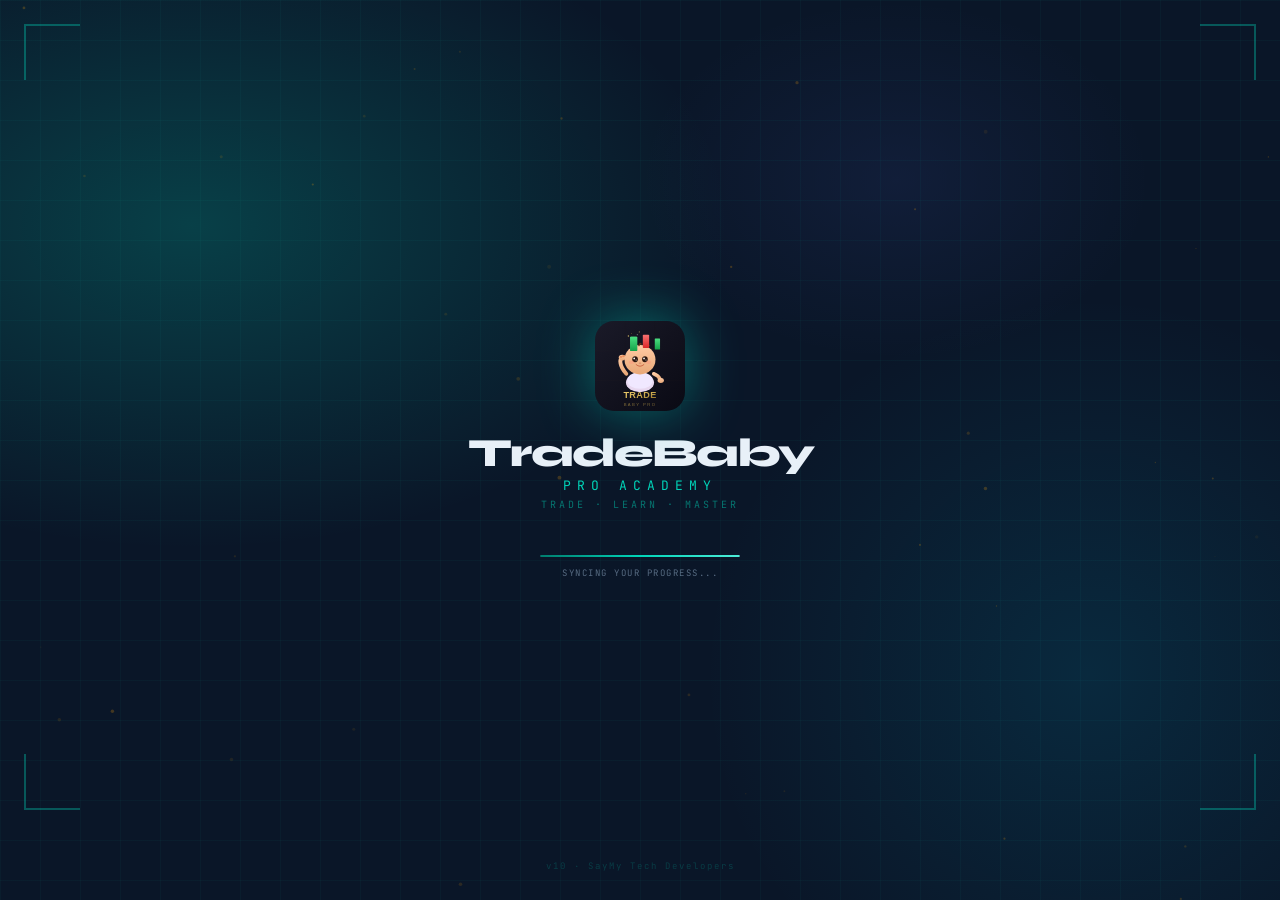
==== commit a6291b70: "Update index.html" ====
--- a/index.html
+++ b/index.html
@@ -7,7 +7,7 @@
 <meta name="apple-mobile-web-app-status-bar-style" content="black-translucent">
 <meta name="apple-mobile-web-app-title" content="TradeBaby Pro">
 <meta name="mobile-web-app-capable" content="yes">
-<meta name="theme-color" id="theme-color-meta" content="#0A1628">
+<meta name="theme-color" id="theme-color-meta" content="#C8E6F5">
 <meta name="description" content="TradeBaby Pro — Complete Forex Trading Academy by SayMy Tech. Learn, practice, journal, master trading. Fully offline PWA.">
 <title>TradeBaby Pro</title>
 <link rel="icon" type="image/svg+xml" href="icons/icon.svg">
@@ -147,29 +147,40 @@
     </div>
   </div>
 
-  <!-- ═══ FLOATING AI CHAT BUTTON ═══ -->
-  <button id="float-btn" onclick="toggleFloatChat()"
+  <!-- ═══ FLOATING AI CHAT BUTTON — Draggable ═══ -->
+  <div id="float-btn-wrap" style="position:fixed;bottom:calc(env(safe-area-inset-bottom,0px) + var(--nav-h,60px) + 16px);right:16px;z-index:600;touch-action:none">
+  <button id="float-btn" onclick="handleFloatBtnClick(event)"
     aria-label="Open AI Mentor"
-    style="position:fixed;bottom:calc(env(safe-area-inset-bottom,0px) + var(--nav-h,60px) + 16px);right:16px;z-index:600;width:52px;height:52px;border-radius:50%;background:linear-gradient(135deg,var(--accent),var(--accent-d,#92400E));border:none;display:flex;align-items:center;justify-content:center;box-shadow:0 4px 20px var(--amber-glow,rgba(245,158,11,0.3));cursor:pointer;animation:glow 3s ease infinite;transition:transform .15s">
-    <svg width="20" height="20" viewBox="0 0 24 24" fill="none" stroke="#0A1628" stroke-width="2.2" stroke-linecap="round" stroke-linejoin="round">
+    style="width:52px;height:52px;border-radius:50%;background:linear-gradient(135deg,#0070D8,#0050A8);border:none;display:flex;align-items:center;justify-content:center;box-shadow:0 4px 20px rgba(0,112,216,0.45);cursor:grab;transition:transform .15s">
+    <svg width="22" height="22" viewBox="0 0 24 24" fill="none" stroke="#ffffff" stroke-width="2.2" stroke-linecap="round" stroke-linejoin="round">
       <path d="M21 15a2 2 0 01-2 2H7l-4 4V5a2 2 0 012-2h14a2 2 0 012 2z"/>
     </svg>
   </button>
+  </div>
 
   <!-- ═══ FLOAT CHAT PANEL — Draggable, keyboard-safe ═══ -->
   <div id="float-chat-panel"
     style="display:none;flex-direction:column;position:fixed;bottom:calc(env(safe-area-inset-bottom,0px) + var(--nav-h,60px) + 12px);right:10px;left:10px;max-width:480px;margin-left:auto;z-index:601;background:var(--bg2);border:1px solid var(--bdr);border-radius:20px;box-shadow:0 16px 48px rgba(0,0,0,0.7);overflow:hidden;height:min(520px,calc(100dvh - var(--nav-h,62px) - 120px))">
 
+    <!-- Drag handle bar -->
+    <div id="float-drag-handle" style="padding:6px;display:flex;justify-content:center;cursor:grab;flex-shrink:0;background:var(--bg2);border-bottom:1px solid var(--bdr3);touch-action:none"
+      ontouchstart="floatDragStart(event)" ontouchmove="floatDragMove(event)" ontouchend="floatDragEnd(event)"
+      onmousedown="floatDragStartMouse(event)">
+      <div style="width:36px;height:4px;background:var(--bdr2);border-radius:2px"></div>
+    </div>
     <!-- Chat header -->
-    <div style="padding:12px 14px;background:linear-gradient(135deg,var(--amber-d,#92400E),var(--amber,#F59E0B));display:flex;align-items:center;justify-content:space-between;flex-shrink:0">
+    <div style="padding:10px 14px;background:linear-gradient(135deg,var(--accent-d,#007A6A),var(--accent,#00D4B8));display:flex;align-items:center;justify-content:space-between;flex-shrink:0">
       <div style="display:flex;align-items:center;gap:8px">
-        <div style="width:32px;height:32px;border-radius:50%;background:rgba(0,0,0,0.25);display:flex;align-items:center;justify-content:center;font-size:16px">🤖</div>
+        <div style="width:30px;height:30px;border-radius:50%;background:rgba(0,0,0,0.2);display:flex;align-items:center;justify-content:center;font-size:15px">🤖</div>
         <div>
-          <div style="font-family:var(--display);font-weight:800;font-size:13px;color:#0C0C10">TradeMind AI</div>
-          <div style="font-size:10px;color:rgba(12,12,16,0.65)">Knows your profile & trading data</div>
+          <div style="font-family:var(--display);font-weight:800;font-size:13px;color:#fff">TradeMind AI</div>
+          <div style="font-size:10px;color:rgba(255,255,255,0.75)">Drag handle ↑ to move</div>
         </div>
       </div>
-      <button onclick="toggleFloatChat()" style="background:rgba(0,0,0,0.2);border:none;border-radius:50%;width:28px;height:28px;display:flex;align-items:center;justify-content:center;cursor:pointer;color:#0C0C10;font-size:16px;line-height:1">✕</button>
+      <div style="display:flex;gap:6px;align-items:center">
+        <button onclick="minimizeFloatChat()" style="background:rgba(255,255,255,0.2);border:none;border-radius:50%;width:26px;height:26px;display:flex;align-items:center;justify-content:center;cursor:pointer;color:#fff;font-size:12px" title="Minimize">—</button>
+        <button onclick="toggleFloatChat()" style="background:rgba(255,255,255,0.2);border:none;border-radius:50%;width:26px;height:26px;display:flex;align-items:center;justify-content:center;cursor:pointer;color:#fff;font-size:12px" title="Close">✕</button>
+      </div>
     </div>
 
     <!-- Messages -->
--- a/css/theme.css
+++ b/css/theme.css
@@ -34,23 +34,23 @@
   --gold-glow:  rgba(0,212,184,0.20);
 
   /* Borders */
-  --bdr:        rgba(0,212,184,0.22);
-  --bdr2:       rgba(255,255,255,0.08);
-  --bdr3:       rgba(255,255,255,0.04);
+  --bdr:        rgba(80,150,220,0.30);
+  --bdr2:       rgba(80,150,220,0.15);
+  --bdr3:       rgba(80,150,220,0.08);
 
-  /* Backgrounds — deep ocean blue. Clearly BLUE, not black. */
-  --bg:    #0A1628;
-  --bg2:   #0D1F38;
-  --bg3:   #112848;
-  --bg4:   #163158;
-  --bg5:   #1B3A68;
-  --glass: rgba(10,22,40,0.95);
+  /* Backgrounds — light cloudy sky blue. Bright, airy, premium. */
+  --bg:    #D8EEFF;
+  --bg2:   #EBF7FF;
+  --bg3:   #F4FBFF;
+  --bg4:   #FFFFFF;
+  --bg5:   #FAFCFF;
+  --glass: rgba(200,230,248,0.88);
 
-  /* Text — crisp on deep teal-slate */
-  --txt:   #ECF3FC;
-  --txt2:  #90AECA;
-  --txt3:  #52718E;
-  --txt4:  #2E4A62;
+  /* Text — dark on light sky blue */
+  --txt:   #0F2744;
+  --txt2:  #2D5480;
+  --txt3:  #5A7FA0;
+  --txt4:  #8AAEC8;
 
   /* Semantic colours */
   --green:     #00D4B8;
--- a/css/components.css
+++ b/css/components.css
@@ -11,30 +11,23 @@
 input[type=number]::-webkit-outer-spin-button,input[type=number]::-webkit-inner-spin-button{-webkit-appearance:none;margin:0}
 
 /* BASE */
-body{
-  font-family:var(--body,'DM Sans',sans-serif);
-  background:var(--bg);
-  color:var(--txt);
-  font-size:14px;
-  line-height:1.5;
-  -webkit-font-smoothing:antialiased;
-  -moz-osx-font-smoothing:grayscale;
-  overflow:hidden;
-  height:100vh;
-  height:100dvh;
-}
-/* ── BACKGROUND VISUAL SYSTEM ─────────────────────────────────
-   Deep ocean blue with strong visible texture:
-   1. body: deep ocean blue (#0A1628)  — clearly BLUE not black
-   2. ::before: bright dot grid — clearly visible, gives depth
-   3. ::after: 3-point gradient glow — teal, blue, indigo
-   Body background also has a subtle diagonal gradient so it's
-   never a flat solid — it ALWAYS reads as distinctive.
+
+/* ── BACKGROUND: Light Cloudy Sky Blue ─────────────────────────
+   Calm, bright, airy — like a clear morning sky.
+   NOT dark. NOT black. Premium and inviting.
    ──────────────────────────────────────────────────────────── */
 body{
-  /* Override: add diagonal gradient on top of the solid --bg color */
   background:
-    linear-gradient(135deg, #051428 0%, #0A1628 40%, #0D1F38 70%, #0A1A30 100%);
+    linear-gradient(170deg,
+      #C8E6F5 0%,
+      #D6EEFA 18%,
+      #E2F4FF 35%,
+      #EBF7FF 50%,
+      #D8EEFF 68%,
+      #C5E4F8 85%,
+      #B8DAF5 100%
+    );
+  color: #1A2E44;
 }
 body::before{
   content:'';
@@ -42,9 +35,10 @@
   inset:0;
   pointer-events:none;
   z-index:0;
-  /* Clearly visible dot grid — premium fintech look */
-  background-image: radial-gradient(circle, rgba(0,180,255,0.18) 1px, transparent 1px);
-  background-size:24px 24px;
+  background:
+    radial-gradient(ellipse 80% 40% at 20% 20%, rgba(255,255,255,0.55) 0%, transparent 65%),
+    radial-gradient(ellipse 60% 50% at 80% 60%, rgba(255,255,255,0.40) 0%, transparent 60%),
+    radial-gradient(ellipse 40% 30% at 50% 90%, rgba(180,220,245,0.35) 0%, transparent 55%);
 }
 body::after{
   content:'';
@@ -52,11 +46,8 @@
   inset:0;
   pointer-events:none;
   z-index:0;
-  /* Strong 3-point ambient glow — makes the blue pop */
-  background:
-    radial-gradient(ellipse 60% 45% at 0% 0%,   rgba(0,200,255,0.12) 0%, transparent 65%),
-    radial-gradient(ellipse 45% 40% at 100% 100%, rgba(100,60,255,0.10) 0%, transparent 65%),
-    radial-gradient(ellipse 35% 35% at 50% 0%,   rgba(0,212,184,0.07) 0%, transparent 60%);
+  background-image: radial-gradient(circle, rgba(100,160,200,0.12) 1px, transparent 1px);
+  background-size:30px 30px;
 }
 #app{position:relative;z-index:1}
 
@@ -66,7 +57,7 @@
 
 /* BOTTOM NAV */
 #bottom-nav{position:fixed;bottom:0;left:50%;transform:translateX(-50%);width:100%;max-width:540px;z-index:500;padding-bottom:env(safe-area-inset-bottom,0px)}
-#bottom-nav::before{content:'';position:absolute;inset:0;background:var(--glass);backdrop-filter:blur(20px) saturate(200%);-webkit-backdrop-filter:blur(20px) saturate(200%);border-top:1px solid var(--bdr2)}
+#bottom-nav::before{content:'';position:absolute;inset:0;background:rgba(200,230,248,0.88);backdrop-filter:blur(20px) saturate(200%);-webkit-backdrop-filter:blur(20px) saturate(200%);border-top:1px solid var(--bdr2)}
 .nav-grid{position:relative;display:grid;grid-template-columns:repeat(5,1fr);height:var(--nav-h,62px);padding:0 2px}
 .nav-item{display:flex;flex-direction:column;align-items:center;justify-content:center;gap:3px;cursor:pointer;color:var(--txt3);transition:color .2s;padding:6px 0;position:relative;-webkit-tap-highlight-color:transparent;border:none;background:none}
 .nav-item.active{color:var(--accent)}
@@ -86,7 +77,7 @@
 .ticker-item{display:inline-flex;align-items:center;gap:8px;padding:0 18px;font-family:var(--mono);font-size:11px;height:36px;border-right:1px solid var(--bdr3);white-space:nowrap;flex-shrink:0}
 
 /* CARDS */
-.card{background:rgba(11,25,48,0.80);backdrop-filter:blur(8px);-webkit-backdrop-filter:blur(8px);border:1px solid var(--bdr2);border-radius:var(--r,14px);transition:border-color .2s;position:relative;overflow:hidden}
+.card{background:rgba(255,255,255,0.72);backdrop-filter:blur(12px);-webkit-backdrop-filter:blur(12px);box-shadow:0 2px 12px rgba(80,140,200,0.08);backdrop-filter:blur(8px);-webkit-backdrop-filter:blur(8px);border:1px solid var(--bdr2);border-radius:var(--r,14px);transition:border-color .2s;position:relative;overflow:hidden}
 .card-tappable{cursor:pointer}
 .card-tappable:active{transform:scale(.985);border-color:var(--bdr)}
 .card-gold,.card-accent{background:linear-gradient(135deg,var(--bg2),var(--accent-bg));border-color:var(--bdr)}
@@ -137,7 +128,7 @@
 /* STAT GRIDS */
 .stat-grid{display:grid;grid-template-columns:1fr 1fr;gap:8px}
 .stat-grid3{display:grid;grid-template-columns:1fr 1fr 1fr;gap:8px}
-.stat-box{background:rgba(10,22,40,0.75);backdrop-filter:blur(6px);-webkit-backdrop-filter:blur(6px);border:1px solid var(--bdr2);border-radius:var(--rs,9px);padding:14px;text-align:center}
+.stat-box{background:rgba(255,255,255,0.65);backdrop-filter:blur(8px);-webkit-backdrop-filter:blur(8px);box-shadow:0 1px 6px rgba(80,140,200,0.1);border:1px solid var(--bdr2);border-radius:var(--rs,9px);padding:14px;text-align:center}
 .stat-val{font-family:var(--display);font-weight:800;font-size:22px;line-height:1.1}
 .stat-lbl{font-size:9px;color:var(--txt3);font-family:var(--display);font-weight:600;letter-spacing:.8px;text-transform:uppercase;margin-top:4px}
 
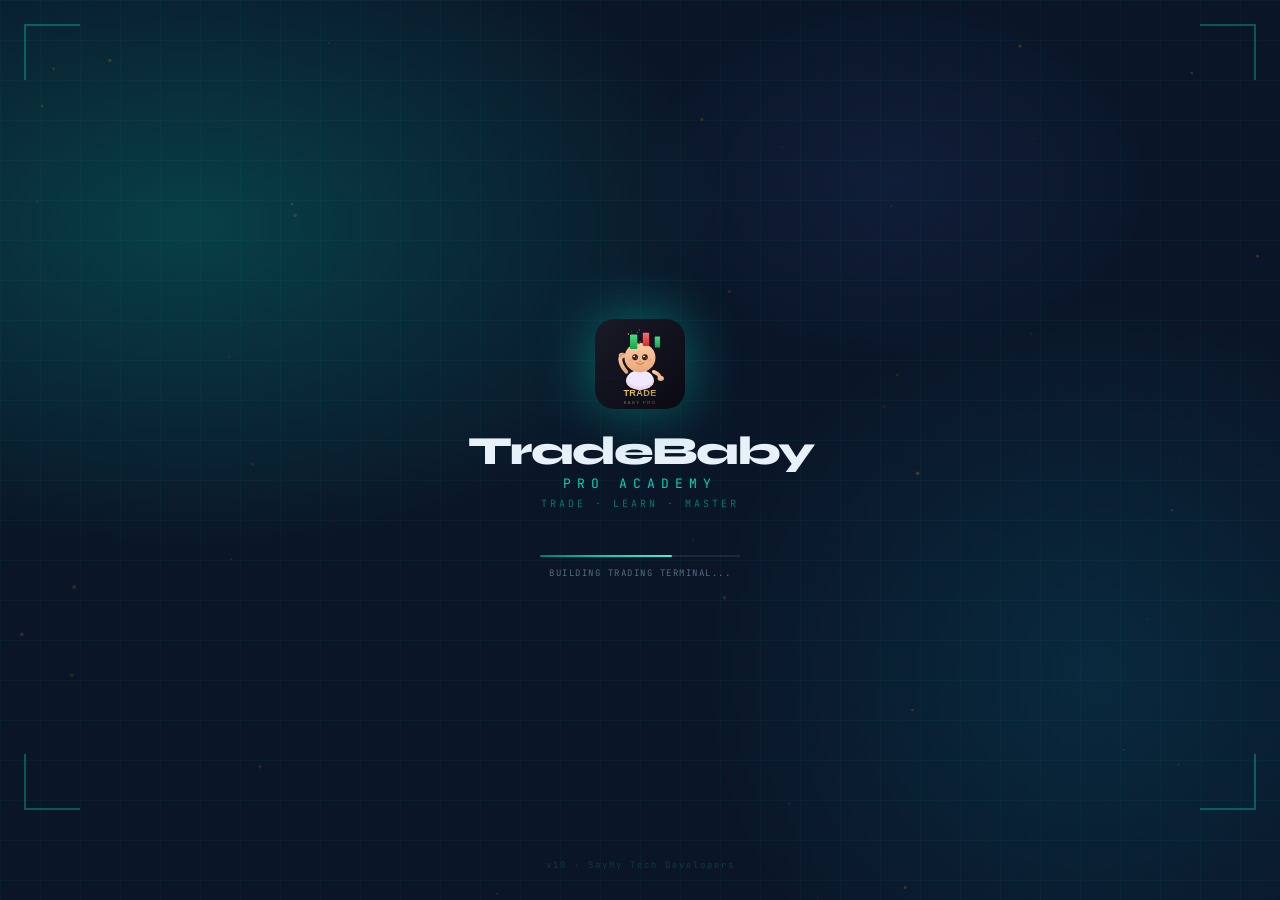
==== commit 3543d1c9: "Update index.html" ====
--- a/index.html
+++ b/index.html
@@ -149,7 +149,7 @@
 
   <!-- ═══ FLOATING AI CHAT BUTTON — Draggable ═══ -->
   <div id="float-btn-wrap" style="position:fixed;bottom:calc(env(safe-area-inset-bottom,0px) + var(--nav-h,60px) + 16px);right:16px;z-index:600;touch-action:none">
-  <button id="float-btn" onclick="handleFloatBtnClick(event)"
+  <button id="float-btn"
     aria-label="Open AI Mentor"
     style="width:52px;height:52px;border-radius:50%;background:linear-gradient(135deg,#0070D8,#0050A8);border:none;display:flex;align-items:center;justify-content:center;box-shadow:0 4px 20px rgba(0,112,216,0.45);cursor:grab;transition:transform .15s">
     <svg width="22" height="22" viewBox="0 0 24 24" fill="none" stroke="#ffffff" stroke-width="2.2" stroke-linecap="round" stroke-linejoin="round">
@@ -178,6 +178,7 @@
         </div>
       </div>
       <div style="display:flex;gap:6px;align-items:center">
+        <button id="float-tts-btn" onclick="toggleFloatTTS()" style="background:rgba(255,255,255,0.2);border:none;border-radius:50%;width:26px;height:26px;display:flex;align-items:center;justify-content:center;cursor:pointer;color:#fff;font-size:13px" title="Read aloud (Text-to-Speech)">🔇</button>
         <button onclick="minimizeFloatChat()" style="background:rgba(255,255,255,0.2);border:none;border-radius:50%;width:26px;height:26px;display:flex;align-items:center;justify-content:center;cursor:pointer;color:#fff;font-size:12px" title="Minimize">—</button>
         <button onclick="toggleFloatChat()" style="background:rgba(255,255,255,0.2);border:none;border-radius:50%;width:26px;height:26px;display:flex;align-items:center;justify-content:center;cursor:pointer;color:#fff;font-size:12px" title="Close">✕</button>
       </div>
--- a/css/theme.css
+++ b/css/theme.css
@@ -34,23 +34,23 @@
   --gold-glow:  rgba(0,212,184,0.20);
 
   /* Borders */
-  --bdr:        rgba(80,150,220,0.30);
-  --bdr2:       rgba(80,150,220,0.15);
-  --bdr3:       rgba(80,150,220,0.08);
+  --bdr:        rgba(0,212,184,0.22);
+  --bdr2:       rgba(255,255,255,0.08);
+  --bdr3:       rgba(255,255,255,0.04);
 
-  /* Backgrounds — light cloudy sky blue. Bright, airy, premium. */
-  --bg:    #D8EEFF;
-  --bg2:   #EBF7FF;
-  --bg3:   #F4FBFF;
-  --bg4:   #FFFFFF;
-  --bg5:   #FAFCFF;
-  --glass: rgba(200,230,248,0.88);
+  /* Backgrounds — rich deep teal-slate, premium trading desk */
+  --bg:    #0A1628;
+  --bg2:   #0F1E35;
+  --bg3:   #152540;
+  --bg4:   #1B2D4D;
+  --bg5:   #213558;
+  --glass: rgba(10,22,40,0.94);
 
-  /* Text — dark on light sky blue */
-  --txt:   #0F2744;
-  --txt2:  #2D5480;
-  --txt3:  #5A7FA0;
-  --txt4:  #8AAEC8;
+  /* Text — crisp on deep teal-slate */
+  --txt:   #ECF3FC;
+  --txt2:  #90AECA;
+  --txt3:  #52718E;
+  --txt4:  #2E4A62;
 
   /* Semantic colours */
   --green:     #00D4B8;
@@ -82,7 +82,7 @@
 
 /* ══ LIGHT THEME ══ */
 [data-theme="light"] {
-  --bg:#EEF4FF; --bg2:#E2EEFF; --bg3:#D4E4FF; --bg4:#C6DAFF; --bg5:#B8D0FF;
+  --bg:#F0F6FF; --bg2:#E4EEFF; --bg3:#D8E6FF; --bg4:#CCDEFF; --bg5:#C0D6FF;
   --glass:rgba(240,246,255,0.97);
   --bdr:rgba(0,150,135,0.18); --bdr2:rgba(0,0,0,0.08); --bdr3:rgba(0,0,0,0.03);
   --txt:#0A1826; --txt2:#2A4A6A; --txt3:#5A7A9A; --txt4:#C0D0E0;
@@ -137,7 +137,7 @@
 
 /* ══ OCEAN DEEP ══ */
 [data-theme="ocean"] {
-  --bg:#010E18; --bg2:#031926; --bg3:#052434; --bg4:#072F42; --bg5:#093A50;
+  --bg:#020C14; --bg2:#041820; --bg3:#062430; --bg4:#083040; --bg5:#0A3C50;
   --bdr:rgba(0,200,255,0.15); --bdr2:rgba(0,200,255,0.06);
   --amber:#00C8FF; --amber-l:#66DDFF; --amber-d:#0077AA;
   --amber-bg:rgba(0,200,255,0.07); --amber-glow:rgba(0,200,255,0.18);
@@ -176,7 +176,7 @@
 
 /* ══ SLATE (GitHub-inspired) ══ */
 [data-theme="slate"] {
-  --bg:#0D1117; --bg2:#161B22; --bg3:#1C2128; --bg4:#22272E; --bg5:#2D333B;
+  --bg:#0D1117; --bg2:#161B22; --bg3:#21262D; --bg4:#2D333B; --bg5:#373E47;
   --glass:rgba(13,17,23,0.95);
   --bdr:rgba(74,158,255,0.15); --bdr2:rgba(74,158,255,0.07); --bdr3:rgba(74,158,255,0.03);
   --amber:#4A9EFF; --amber-l:#79C0FF; --amber-d:#1F6FEB;
--- a/css/components.css
+++ b/css/components.css
@@ -11,43 +11,41 @@
 input[type=number]::-webkit-outer-spin-button,input[type=number]::-webkit-inner-spin-button{-webkit-appearance:none;margin:0}
 
 /* BASE */
-
-/* ── BACKGROUND: Light Cloudy Sky Blue ─────────────────────────
-   Calm, bright, airy — like a clear morning sky.
-   NOT dark. NOT black. Premium and inviting.
-   ──────────────────────────────────────────────────────────── */
 body{
-  background:
-    linear-gradient(170deg,
-      #C8E6F5 0%,
-      #D6EEFA 18%,
-      #E2F4FF 35%,
-      #EBF7FF 50%,
-      #D8EEFF 68%,
-      #C5E4F8 85%,
-      #B8DAF5 100%
-    );
-  color: #1A2E44;
+  font-family:var(--body,'DM Sans',sans-serif);
+  background:var(--bg);
+  color:var(--txt);
+  font-size:14px;
+  line-height:1.5;
+  -webkit-font-smoothing:antialiased;
+  -moz-osx-font-smoothing:grayscale;
+  overflow:hidden;
+  height:100vh;
+  height:100dvh;
 }
+/* Subtle grid texture overlay — gives depth without being distracting */
 body::before{
   content:'';
   position:fixed;
   inset:0;
   pointer-events:none;
   z-index:0;
-  background:
-    radial-gradient(ellipse 80% 40% at 20% 20%, rgba(255,255,255,0.55) 0%, transparent 65%),
-    radial-gradient(ellipse 60% 50% at 80% 60%, rgba(255,255,255,0.40) 0%, transparent 60%),
-    radial-gradient(ellipse 40% 30% at 50% 90%, rgba(180,220,245,0.35) 0%, transparent 55%);
+  background-image:
+    linear-gradient(rgba(0,212,184,0.025) 1px, transparent 1px),
+    linear-gradient(90deg, rgba(0,212,184,0.025) 1px, transparent 1px);
+  background-size:48px 48px;
 }
+/* Ambient glow in top-left — trading console vibe */
 body::after{
   content:'';
   position:fixed;
-  inset:0;
+  top:-120px;
+  left:-80px;
+  width:400px;
+  height:400px;
   pointer-events:none;
   z-index:0;
-  background-image: radial-gradient(circle, rgba(100,160,200,0.12) 1px, transparent 1px);
-  background-size:30px 30px;
+  background:radial-gradient(circle, rgba(0,212,184,0.06) 0%, transparent 65%);
 }
 #app{position:relative;z-index:1}
 
@@ -57,7 +55,7 @@
 
 /* BOTTOM NAV */
 #bottom-nav{position:fixed;bottom:0;left:50%;transform:translateX(-50%);width:100%;max-width:540px;z-index:500;padding-bottom:env(safe-area-inset-bottom,0px)}
-#bottom-nav::before{content:'';position:absolute;inset:0;background:rgba(200,230,248,0.88);backdrop-filter:blur(20px) saturate(200%);-webkit-backdrop-filter:blur(20px) saturate(200%);border-top:1px solid var(--bdr2)}
+#bottom-nav::before{content:'';position:absolute;inset:0;background:var(--glass);backdrop-filter:blur(20px) saturate(200%);-webkit-backdrop-filter:blur(20px) saturate(200%);border-top:1px solid var(--bdr2)}
 .nav-grid{position:relative;display:grid;grid-template-columns:repeat(5,1fr);height:var(--nav-h,62px);padding:0 2px}
 .nav-item{display:flex;flex-direction:column;align-items:center;justify-content:center;gap:3px;cursor:pointer;color:var(--txt3);transition:color .2s;padding:6px 0;position:relative;-webkit-tap-highlight-color:transparent;border:none;background:none}
 .nav-item.active{color:var(--accent)}
@@ -77,7 +75,7 @@
 .ticker-item{display:inline-flex;align-items:center;gap:8px;padding:0 18px;font-family:var(--mono);font-size:11px;height:36px;border-right:1px solid var(--bdr3);white-space:nowrap;flex-shrink:0}
 
 /* CARDS */
-.card{background:rgba(255,255,255,0.72);backdrop-filter:blur(12px);-webkit-backdrop-filter:blur(12px);box-shadow:0 2px 12px rgba(80,140,200,0.08);backdrop-filter:blur(8px);-webkit-backdrop-filter:blur(8px);border:1px solid var(--bdr2);border-radius:var(--r,14px);transition:border-color .2s;position:relative;overflow:hidden}
+.card{background:var(--bg2);border:1px solid var(--bdr2);border-radius:var(--r,14px);transition:border-color .2s;position:relative;overflow:hidden}
 .card-tappable{cursor:pointer}
 .card-tappable:active{transform:scale(.985);border-color:var(--bdr)}
 .card-gold,.card-accent{background:linear-gradient(135deg,var(--bg2),var(--accent-bg));border-color:var(--bdr)}
@@ -128,7 +126,7 @@
 /* STAT GRIDS */
 .stat-grid{display:grid;grid-template-columns:1fr 1fr;gap:8px}
 .stat-grid3{display:grid;grid-template-columns:1fr 1fr 1fr;gap:8px}
-.stat-box{background:rgba(255,255,255,0.65);backdrop-filter:blur(8px);-webkit-backdrop-filter:blur(8px);box-shadow:0 1px 6px rgba(80,140,200,0.1);border:1px solid var(--bdr2);border-radius:var(--rs,9px);padding:14px;text-align:center}
+.stat-box{background:var(--bg3);border:1px solid var(--bdr2);border-radius:var(--rs,9px);padding:14px;text-align:center}
 .stat-val{font-family:var(--display);font-weight:800;font-size:22px;line-height:1.1}
 .stat-lbl{font-size:9px;color:var(--txt3);font-family:var(--display);font-weight:600;letter-spacing:.8px;text-transform:uppercase;margin-top:4px}
 
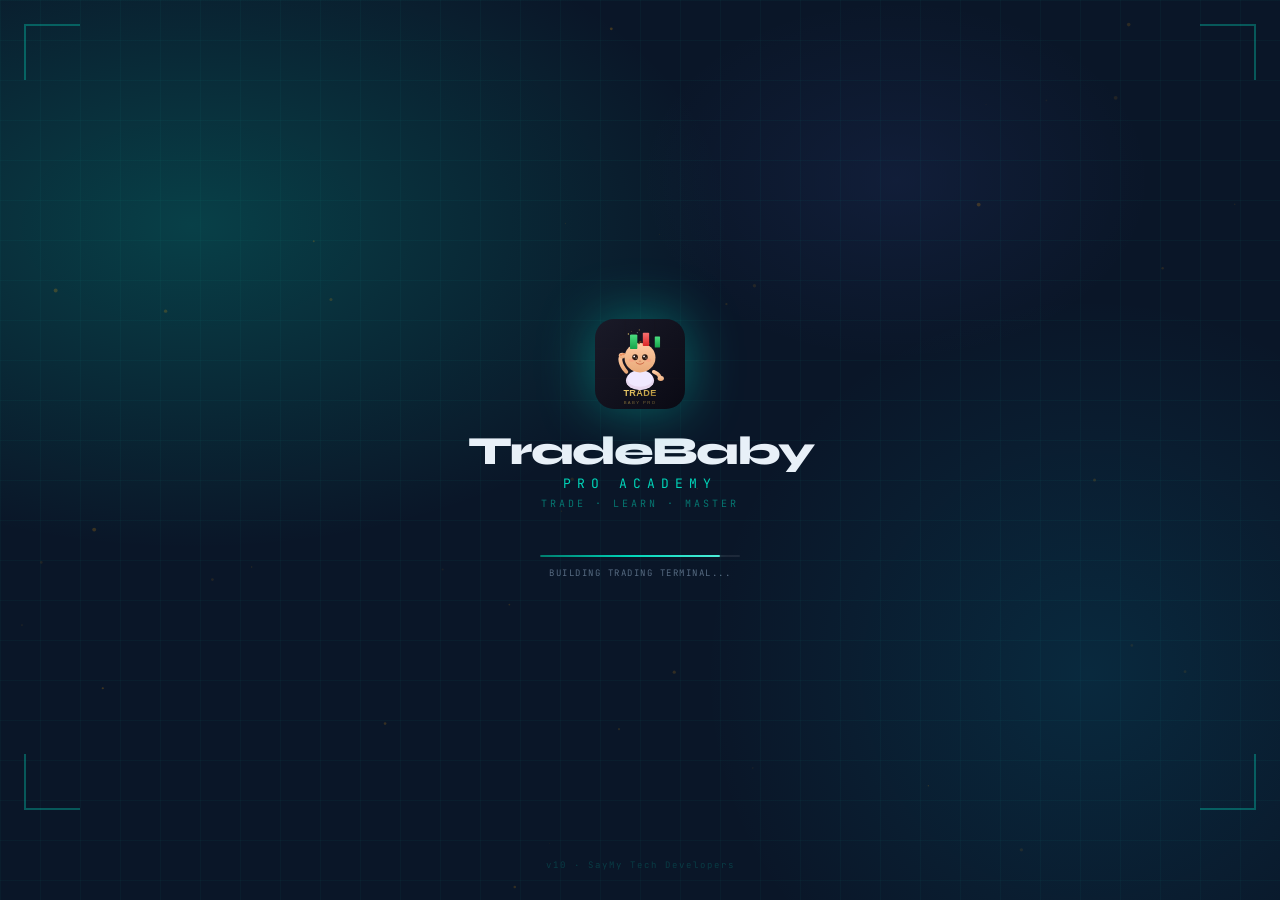
==== commit 100eba73: "Update index.html" ====
--- a/index.html
+++ b/index.html
@@ -149,7 +149,7 @@
 
   <!-- ═══ FLOATING AI CHAT BUTTON — Draggable ═══ -->
   <div id="float-btn-wrap" style="position:fixed;bottom:calc(env(safe-area-inset-bottom,0px) + var(--nav-h,60px) + 16px);right:16px;z-index:600;touch-action:none">
-  <button id="float-btn"
+  <button id="float-btn" onclick="handleFloatBtnClick(event)"
     aria-label="Open AI Mentor"
     style="width:52px;height:52px;border-radius:50%;background:linear-gradient(135deg,#0070D8,#0050A8);border:none;display:flex;align-items:center;justify-content:center;box-shadow:0 4px 20px rgba(0,112,216,0.45);cursor:grab;transition:transform .15s">
     <svg width="22" height="22" viewBox="0 0 24 24" fill="none" stroke="#ffffff" stroke-width="2.2" stroke-linecap="round" stroke-linejoin="round">
@@ -178,7 +178,11 @@
         </div>
       </div>
       <div style="display:flex;gap:6px;align-items:center">
-        <button id="float-tts-btn" onclick="toggleFloatTTS()" style="background:rgba(255,255,255,0.2);border:none;border-radius:50%;width:26px;height:26px;display:flex;align-items:center;justify-content:center;cursor:pointer;color:#fff;font-size:13px" title="Read aloud (Text-to-Speech)">🔇</button>
+        <button id="float-tts-btn" onclick="toggleFloatTTS()"
+          style="background:rgba(255,255,255,0.2);border:none;border-radius:50%;width:26px;height:26px;display:flex;align-items:center;justify-content:center;cursor:pointer;color:#fff"
+          title="Auto-read messages aloud">
+          <svg width="14" height="14" viewBox="0 0 24 24" fill="none" stroke="#fff" stroke-width="2" stroke-linecap="round"><polygon points="11 5 6 9 2 9 2 15 6 15 11 19 11 5"/><line x1="23" y1="9" x2="17" y2="15"/><line x1="17" y1="9" x2="23" y2="15"/></svg>
+        </button>
         <button onclick="minimizeFloatChat()" style="background:rgba(255,255,255,0.2);border:none;border-radius:50%;width:26px;height:26px;display:flex;align-items:center;justify-content:center;cursor:pointer;color:#fff;font-size:12px" title="Minimize">—</button>
         <button onclick="toggleFloatChat()" style="background:rgba(255,255,255,0.2);border:none;border-radius:50%;width:26px;height:26px;display:flex;align-items:center;justify-content:center;cursor:pointer;color:#fff;font-size:12px" title="Close">✕</button>
       </div>
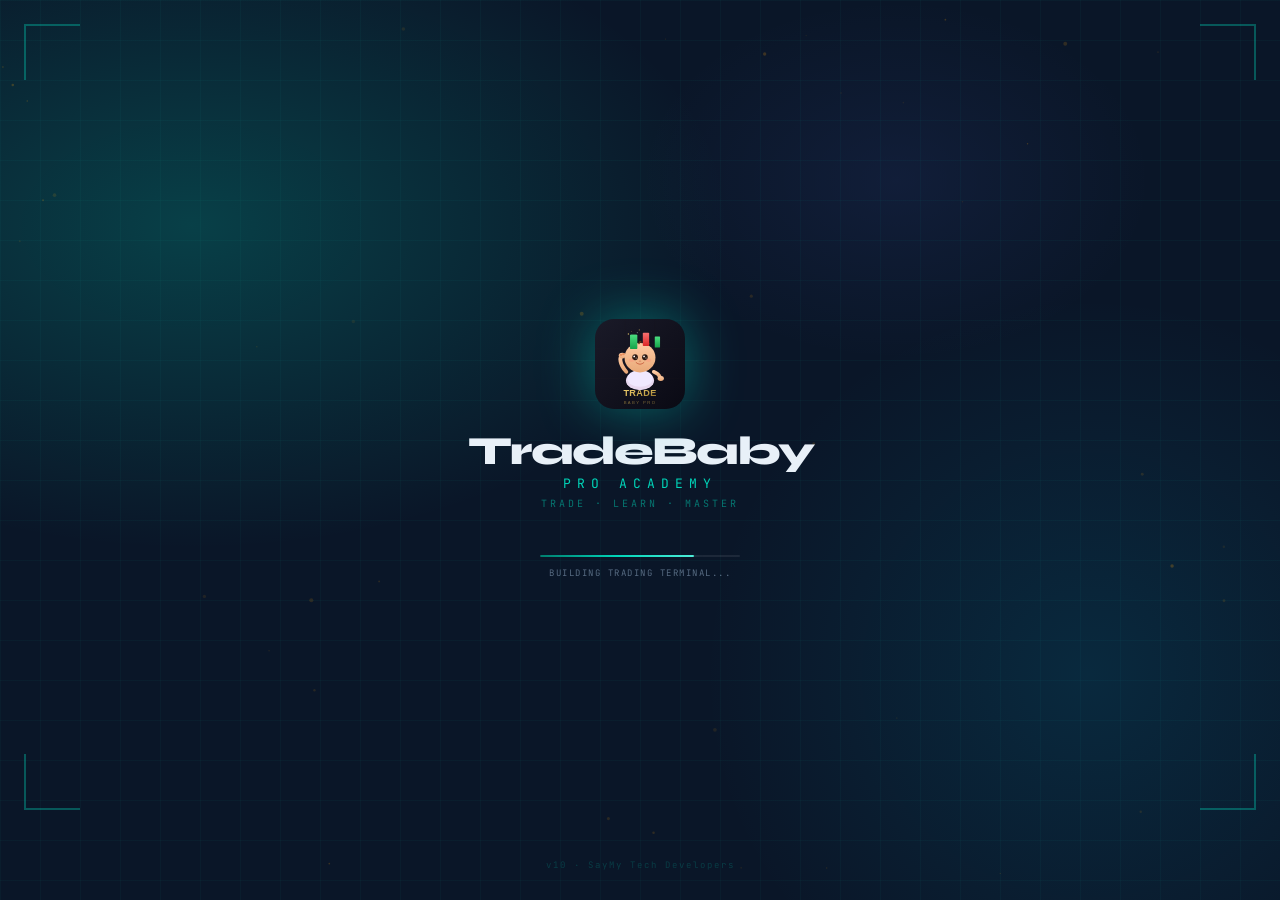
==== commit ba74fa41: "Update index.html" ====
--- a/index.html
+++ b/index.html
@@ -179,7 +179,7 @@
       </div>
       <div style="display:flex;gap:6px;align-items:center">
         <button id="float-tts-btn" onclick="toggleFloatTTS()"
-          style="background:rgba(255,255,255,0.2);border:none;border-radius:50%;width:26px;height:26px;display:flex;align-items:center;justify-content:center;cursor:pointer;color:#fff"
+          style="background:rgba(255,255,255,0.2);border:none;border-radius:50%;width:26px;height:26px;display:flex;align-items:center;justify-content:center;cursor:pointer"
           title="Auto-read messages aloud">
           <svg width="14" height="14" viewBox="0 0 24 24" fill="none" stroke="#fff" stroke-width="2" stroke-linecap="round"><polygon points="11 5 6 9 2 9 2 15 6 15 11 19 11 5"/><line x1="23" y1="9" x2="17" y2="15"/><line x1="17" y1="9" x2="23" y2="15"/></svg>
         </button>
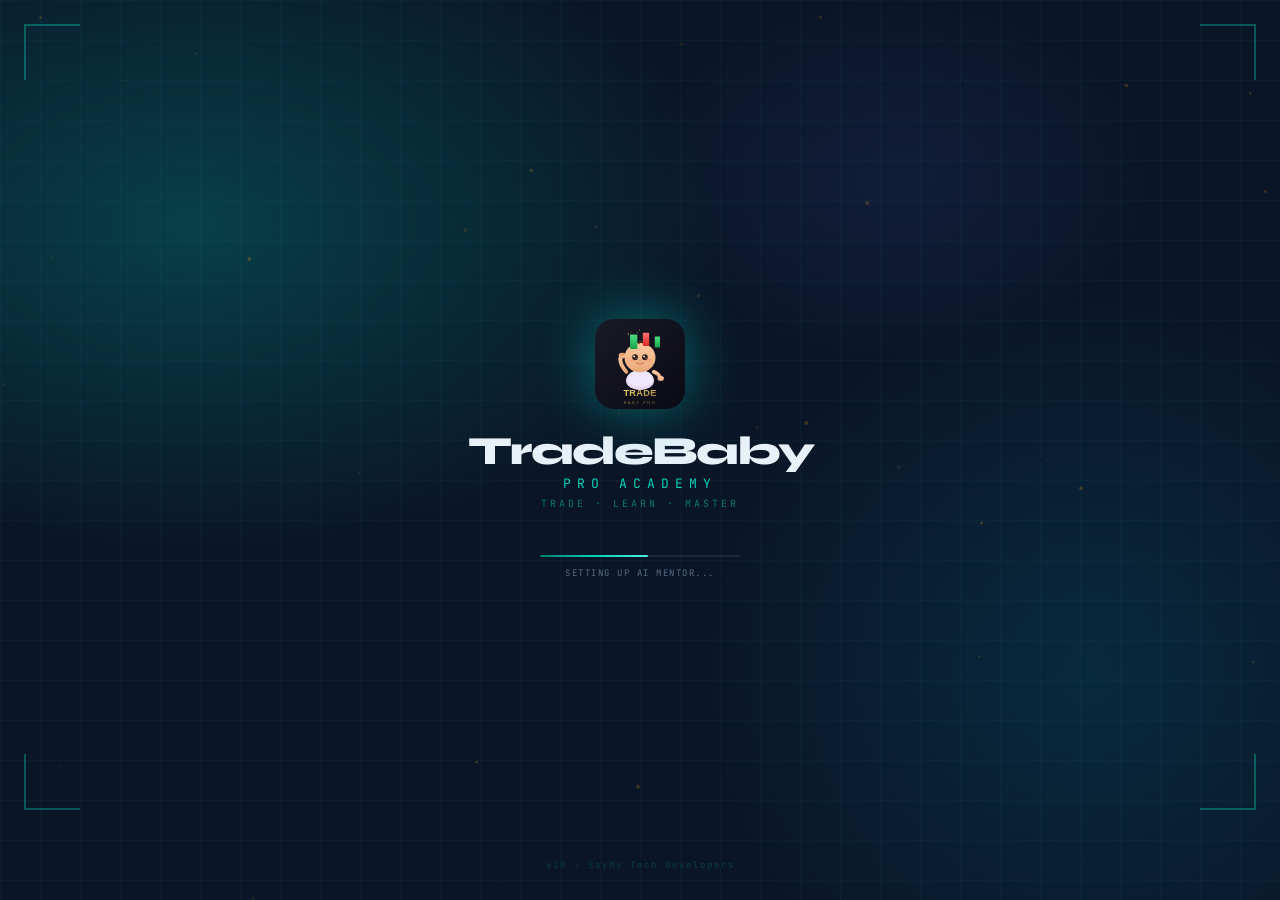
==== commit fcc1cf82: "Update index.html" ====
--- a/index.html
+++ b/index.html
@@ -120,6 +120,16 @@
         <span class="nav-label">Journal</span>
       </button>
 
+      <button class="nav-item" id="ni-search" onclick="navigate('search')">
+        <span class="nav-icon">
+          <svg viewBox="0 0 24 24" fill="none" stroke="currentColor" stroke-width="1.8" stroke-linecap="round">
+            <circle cx="11" cy="11" r="8"/>
+            <line x1="21" y1="21" x2="16.65" y2="16.65"/>
+          </svg>
+        </span>
+        <span class="nav-label">Search</span>
+      </button>
+
       <button class="nav-item" id="ni-more" onclick="showMoreMenu()">
         <span class="nav-icon" style="position:relative">
           <svg viewBox="0 0 24 24" fill="none" stroke="currentColor" stroke-width="1.8" stroke-linecap="round">
@@ -252,6 +262,7 @@
 <script src="js/market_data_extended.js"></script>
 <script src="js/quiz_bank.js"></script>
 <script src="js/extended_content.js"></script>
+<script src="js/case_studies.js"></script>
 <script src="js/app.js"></script>
 
 </body>
--- a/css/components.css
+++ b/css/components.css
@@ -364,3 +364,119 @@
 
 /* SHOW */
 .show{display:block!important}
+
+/* ═══════════════════════════════════════════════════════════════
+   PIPSTART v11 — NEW COMPONENT STYLES
+   Screen transitions, search, African guide, case studies
+   ═══════════════════════════════════════════════════════════════ */
+
+/* Screen slide transitions */
+@keyframes slideInRight { from { opacity:0; transform:translateX(18px); } to { opacity:1; transform:translateX(0); } }
+@keyframes slideInLeft  { from { opacity:0; transform:translateX(-18px);} to { opacity:1; transform:translateX(0); } }
+.screen-enter-right { animation: slideInRight .22s cubic-bezier(.22,.68,0,1.1) both; }
+.screen-enter-left  { animation: slideInLeft  .22s cubic-bezier(.22,.68,0,1.1) both; }
+
+/* XP bar animated fill */
+.prog-fill { transition: width .6s cubic-bezier(.22,.68,0,1.1); }
+
+/* Quick access 2x4 grid card */
+.qa-card {
+  display:flex;flex-direction:column;align-items:center;gap:4px;
+  padding:10px 4px;background:var(--bg3);border-radius:var(--r);
+  cursor:pointer;border:1px solid var(--bdr2);transition:all .15s;
+  text-align:center;-webkit-tap-highlight-color:transparent;
+  min-height:72px;justify-content:center;
+}
+.qa-card:active { transform:scale(.93); border-color:var(--accent); }
+
+/* Search bar */
+.search-bar {
+  display:flex;align-items:center;gap:8px;
+  background:var(--bg3);border:1.5px solid var(--bdr2);border-radius:24px;
+  padding:8px 14px;margin-bottom:14px;transition:border-color .2s;
+}
+.search-bar:focus-within { border-color:var(--accent); }
+.search-bar input { flex:1;background:none;border:none;outline:none;font-size:13px;color:var(--txt);font-family:inherit; }
+.search-result-item {
+  display:flex;gap:12px;padding:10px 0;border-bottom:1px solid var(--bdr3);cursor:pointer;
+  align-items:flex-start;transition:background .15s;
+}
+.search-result-item:active { background:var(--bg3); }
+
+/* Case study cards */
+.case-win  { border-left:3px solid var(--accent); }
+.case-loss { border-left:3px solid var(--red); }
+
+/* Africa broker card stars */
+.broker-stars { color:var(--gold);letter-spacing:1px; }
+
+/* Journal template pills */
+.tpl-pill {
+  padding:4px 10px;border-radius:12px;font-size:10px;font-weight:700;
+  font-family:var(--display);cursor:pointer;border:1px solid var(--bdr2);
+  background:var(--bg3);color:var(--txt2);transition:all .15s;
+}
+.tpl-pill.active { border-color:var(--accent);background:var(--accent-bg);color:var(--accent); }
+
+/* PDF export button */
+.btn-export {
+  display:inline-flex;align-items:center;gap:6px;
+  padding:8px 16px;border-radius:20px;font-size:12px;
+  font-weight:700;font-family:var(--display);cursor:pointer;
+  border:1.5px solid var(--bdr2);background:var(--bg3);color:var(--txt2);
+  transition:all .15s;
+}
+.btn-export:active { background:var(--bg4);border-color:var(--accent);color:var(--accent); }
+
+/* Share trade card button */
+.btn-share {
+  display:inline-flex;align-items:center;gap:6px;
+  padding:8px 16px;border-radius:20px;font-size:12px;
+  font-weight:700;font-family:var(--display);cursor:pointer;
+  border:1.5px solid var(--accent-dim,var(--bdr));
+  background:var(--accent-bg);color:var(--accent);transition:all .15s;
+}
+.btn-share:active { opacity:.8; }
+
+/* Weekly review banner pulse */
+@keyframes pulseGlow {
+  0%,100% { box-shadow:0 0 0 0 rgba(0,212,184,0); }
+  50%      { box-shadow:0 0 0 6px rgba(0,212,184,0.12); }
+}
+.weekly-review-banner { animation:pulseGlow 3s ease infinite; }
+
+/* Haptic feedback class (visual only fallback) */
+.haptic-flash { animation:hapticFlash .15s ease both; }
+@keyframes hapticFlash { 0%,100%{opacity:1} 50%{opacity:.7} }
+
+/* Case study modal screenshot */
+.case-chart-img { width:100%;border-radius:8px;margin:10px 0;border:1px solid var(--bdr2); }
+
+/* Replay mode controls */
+.replay-bar {
+  display:flex;align-items:center;gap:8px;padding:8px 12px;
+  background:#1C1F2B;border-top:1px solid #363A4A;
+}
+.replay-speed-btn {
+  padding:4px 10px;border-radius:4px;font-size:11px;font-weight:700;
+  font-family:monospace;cursor:pointer;border:1px solid #363A4A;
+  background:#1C1F2B;color:#787B86;transition:all .1s;
+}
+.replay-speed-btn.active { background:#2962FF;border-color:#2962FF;color:#fff; }
+
+/* African flag pill */
+.africa-flag-pill {
+  display:inline-flex;align-items:center;gap:4px;padding:3px 10px;
+  border-radius:12px;font-size:11px;font-weight:600;font-family:var(--display);
+  background:var(--bg3);border:1px solid var(--bdr2);color:var(--txt2);cursor:pointer;
+  transition:all .15s;
+}
+.africa-flag-pill.active { background:var(--accent-bg);border-color:var(--accent);color:var(--accent); }
+
+/* Animated XP gain indicator */
+@keyframes xpFloat { from{opacity:1;transform:translateY(0)} to{opacity:0;transform:translateY(-40px)} }
+.xp-float {
+  position:fixed;font-family:var(--display);font-weight:800;font-size:14px;
+  color:var(--gold);pointer-events:none;z-index:9999;
+  animation:xpFloat 1.2s ease forwards;
+}
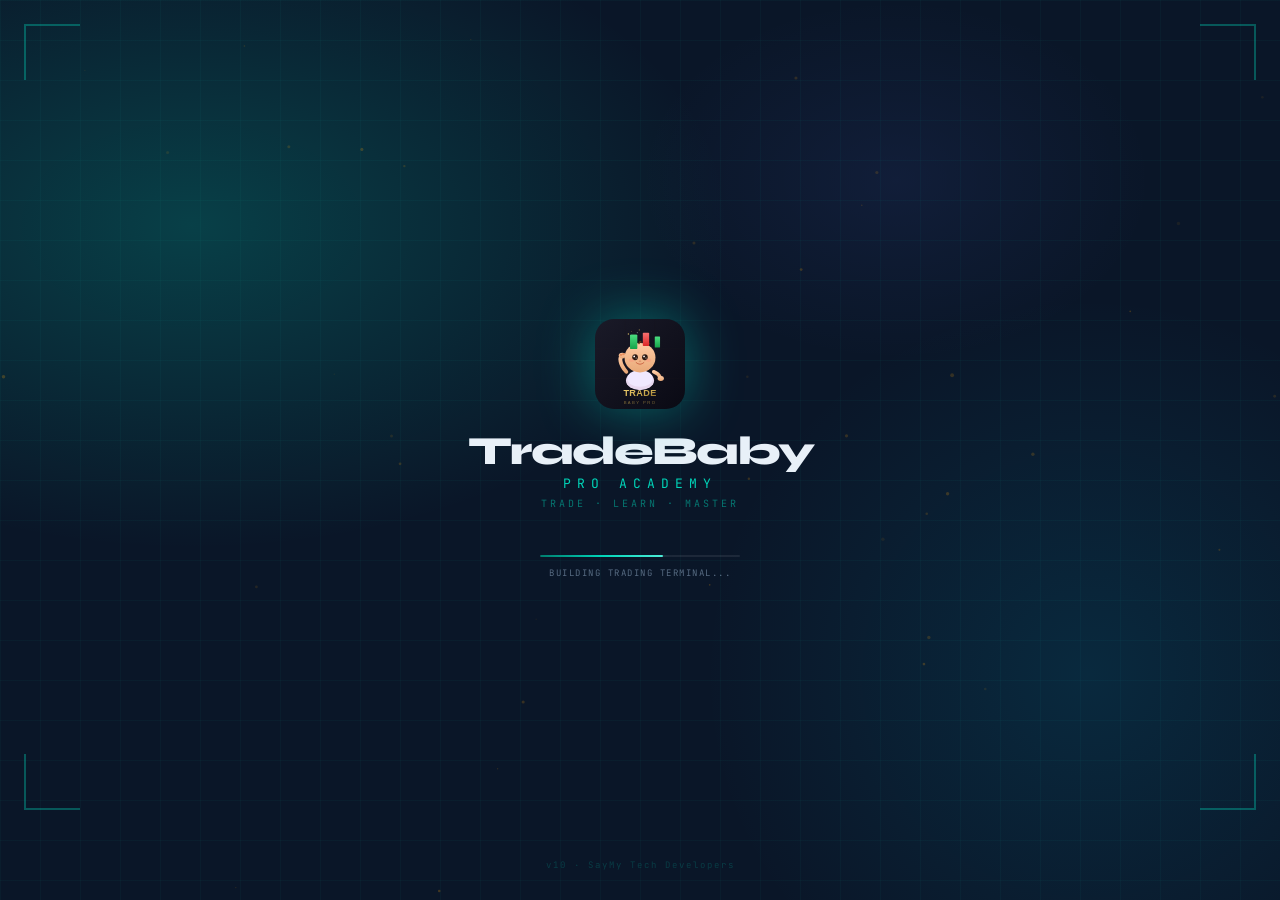
==== commit e55f4884: "Update index.html" ====
--- a/index.html
+++ b/index.html
@@ -120,17 +120,7 @@
         <span class="nav-label">Journal</span>
       </button>
 
-      <button class="nav-item" id="ni-search" onclick="navigate('search')">
-        <span class="nav-icon">
-          <svg viewBox="0 0 24 24" fill="none" stroke="currentColor" stroke-width="1.8" stroke-linecap="round">
-            <circle cx="11" cy="11" r="8"/>
-            <line x1="21" y1="21" x2="16.65" y2="16.65"/>
-          </svg>
-        </span>
-        <span class="nav-label">Search</span>
-      </button>
-
-      <button class="nav-item" id="ni-more" onclick="showMoreMenu()">
+      <button class=\"nav-item\" id=\"ni-more\" onclick=\"showMoreMenu()\">
         <span class="nav-icon" style="position:relative">
           <svg viewBox="0 0 24 24" fill="none" stroke="currentColor" stroke-width="1.8" stroke-linecap="round">
             <circle cx="5" cy="12" r="1.5" fill="currentColor" stroke="none"/>
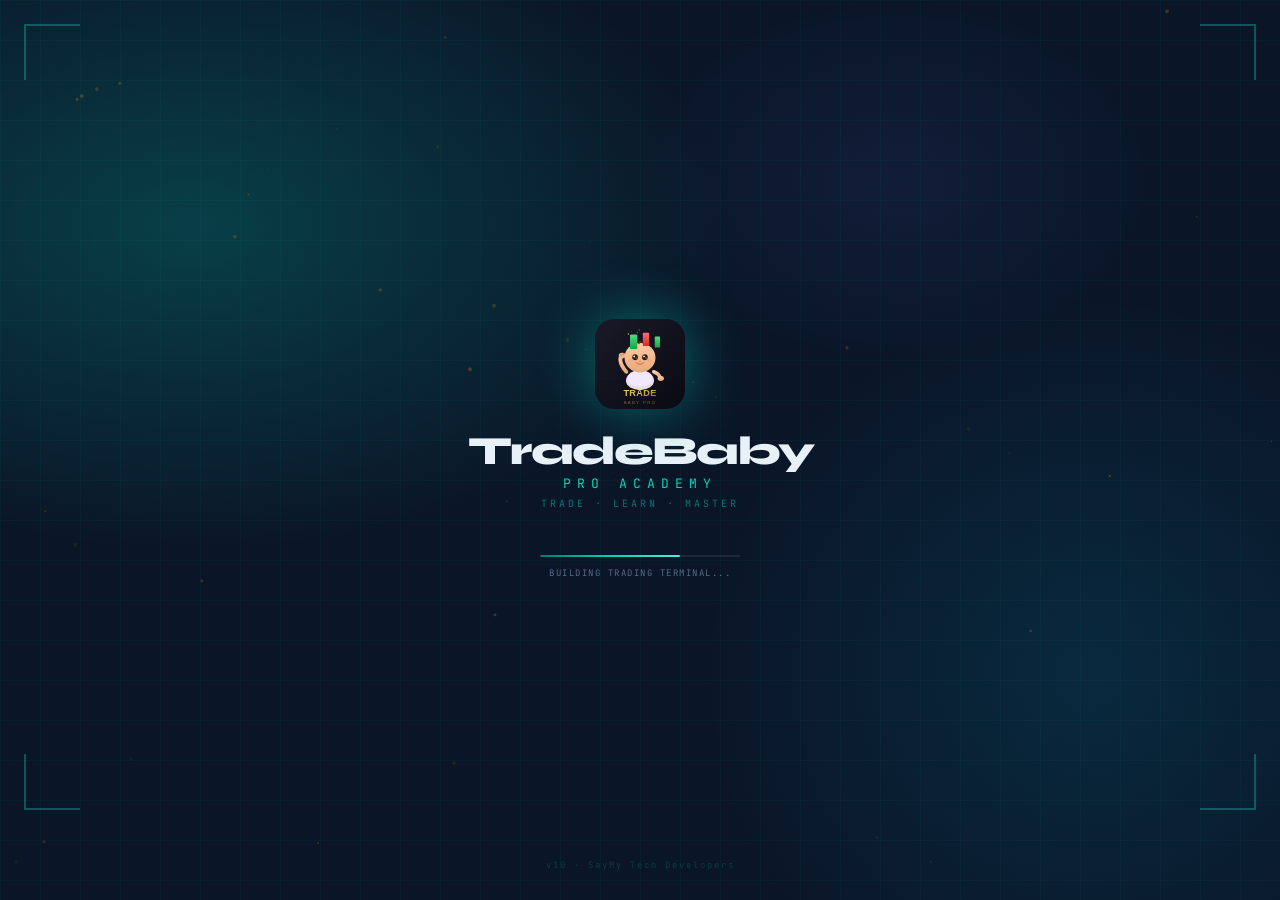
==== commit d2a8a4b5: "Update index.html" ====
--- a/index.html
+++ b/index.html
@@ -120,7 +120,7 @@
         <span class="nav-label">Journal</span>
       </button>
 
-      <button class=\"nav-item\" id=\"ni-more\" onclick=\"showMoreMenu()\">
+      <button class="nav-item" id="ni-more" onclick="showMoreMenu()">
         <span class="nav-icon" style="position:relative">
           <svg viewBox="0 0 24 24" fill="none" stroke="currentColor" stroke-width="1.8" stroke-linecap="round">
             <circle cx="5" cy="12" r="1.5" fill="currentColor" stroke="none"/>
